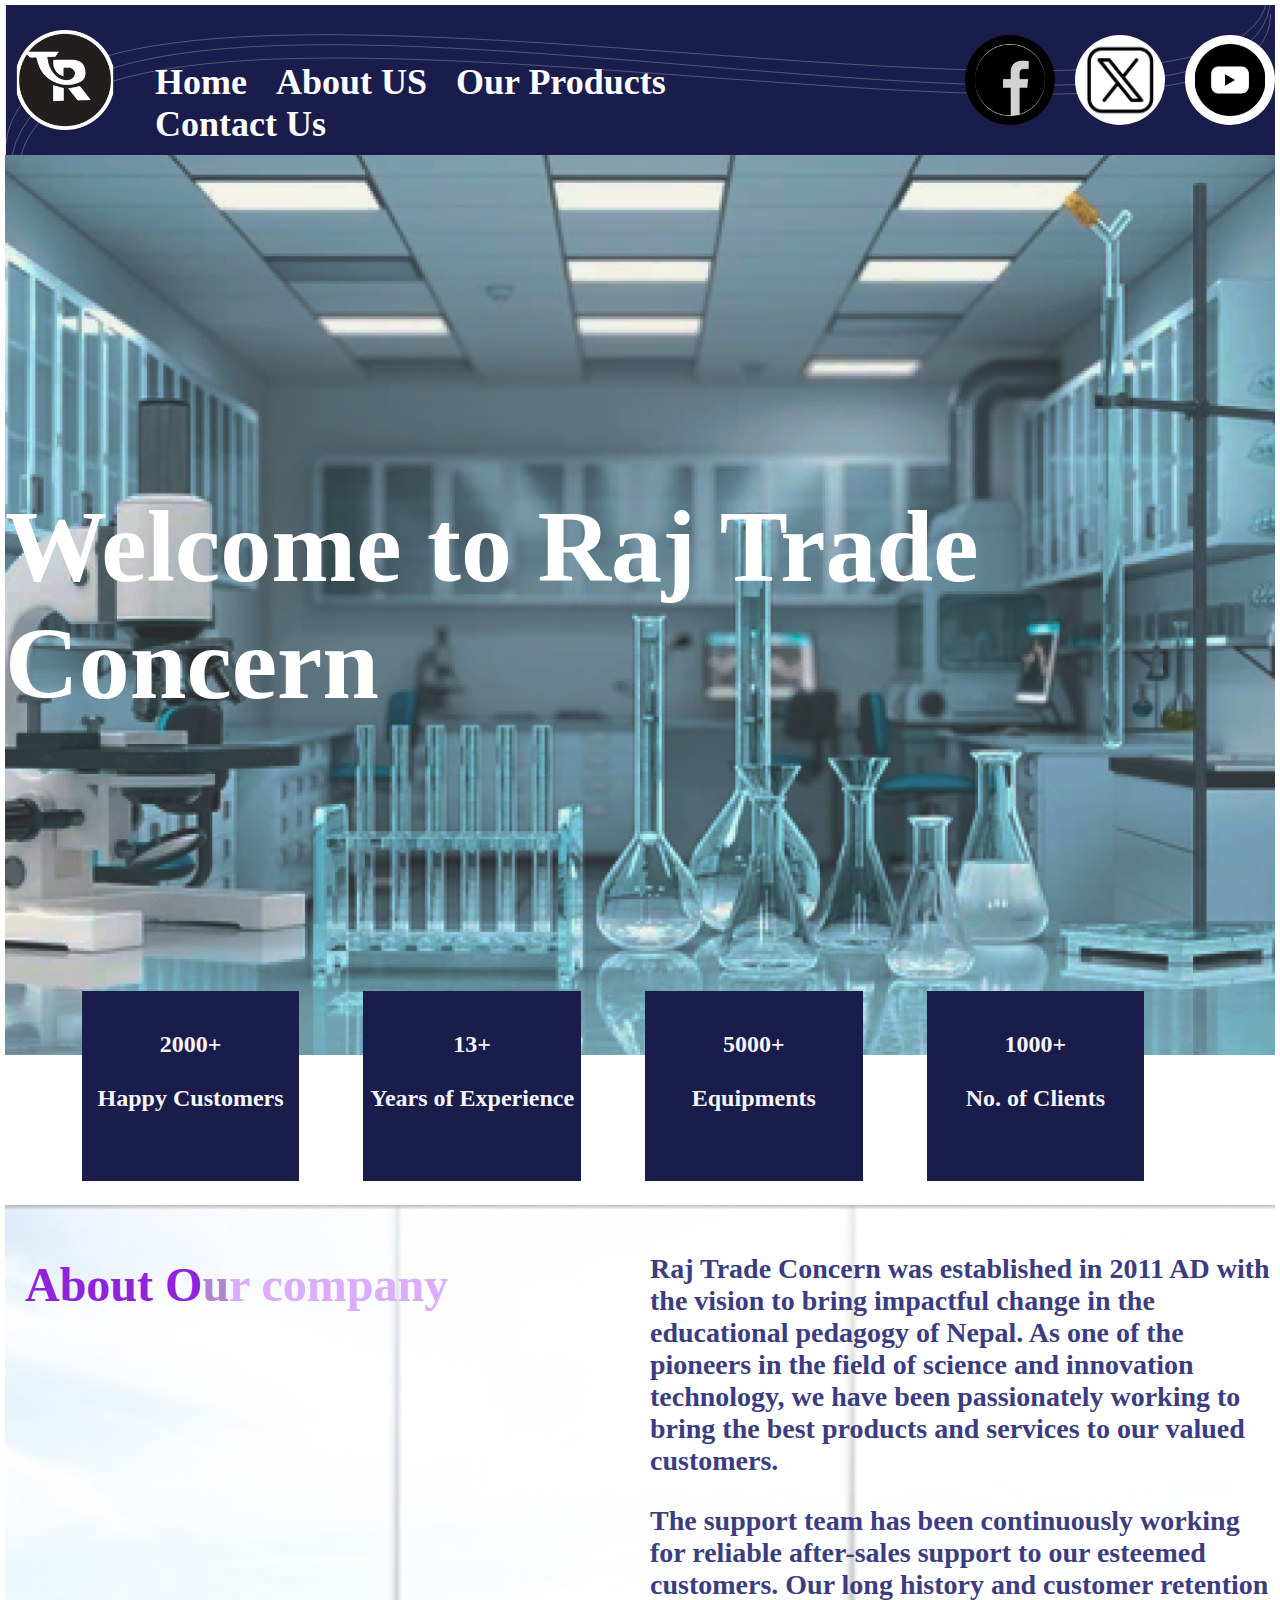
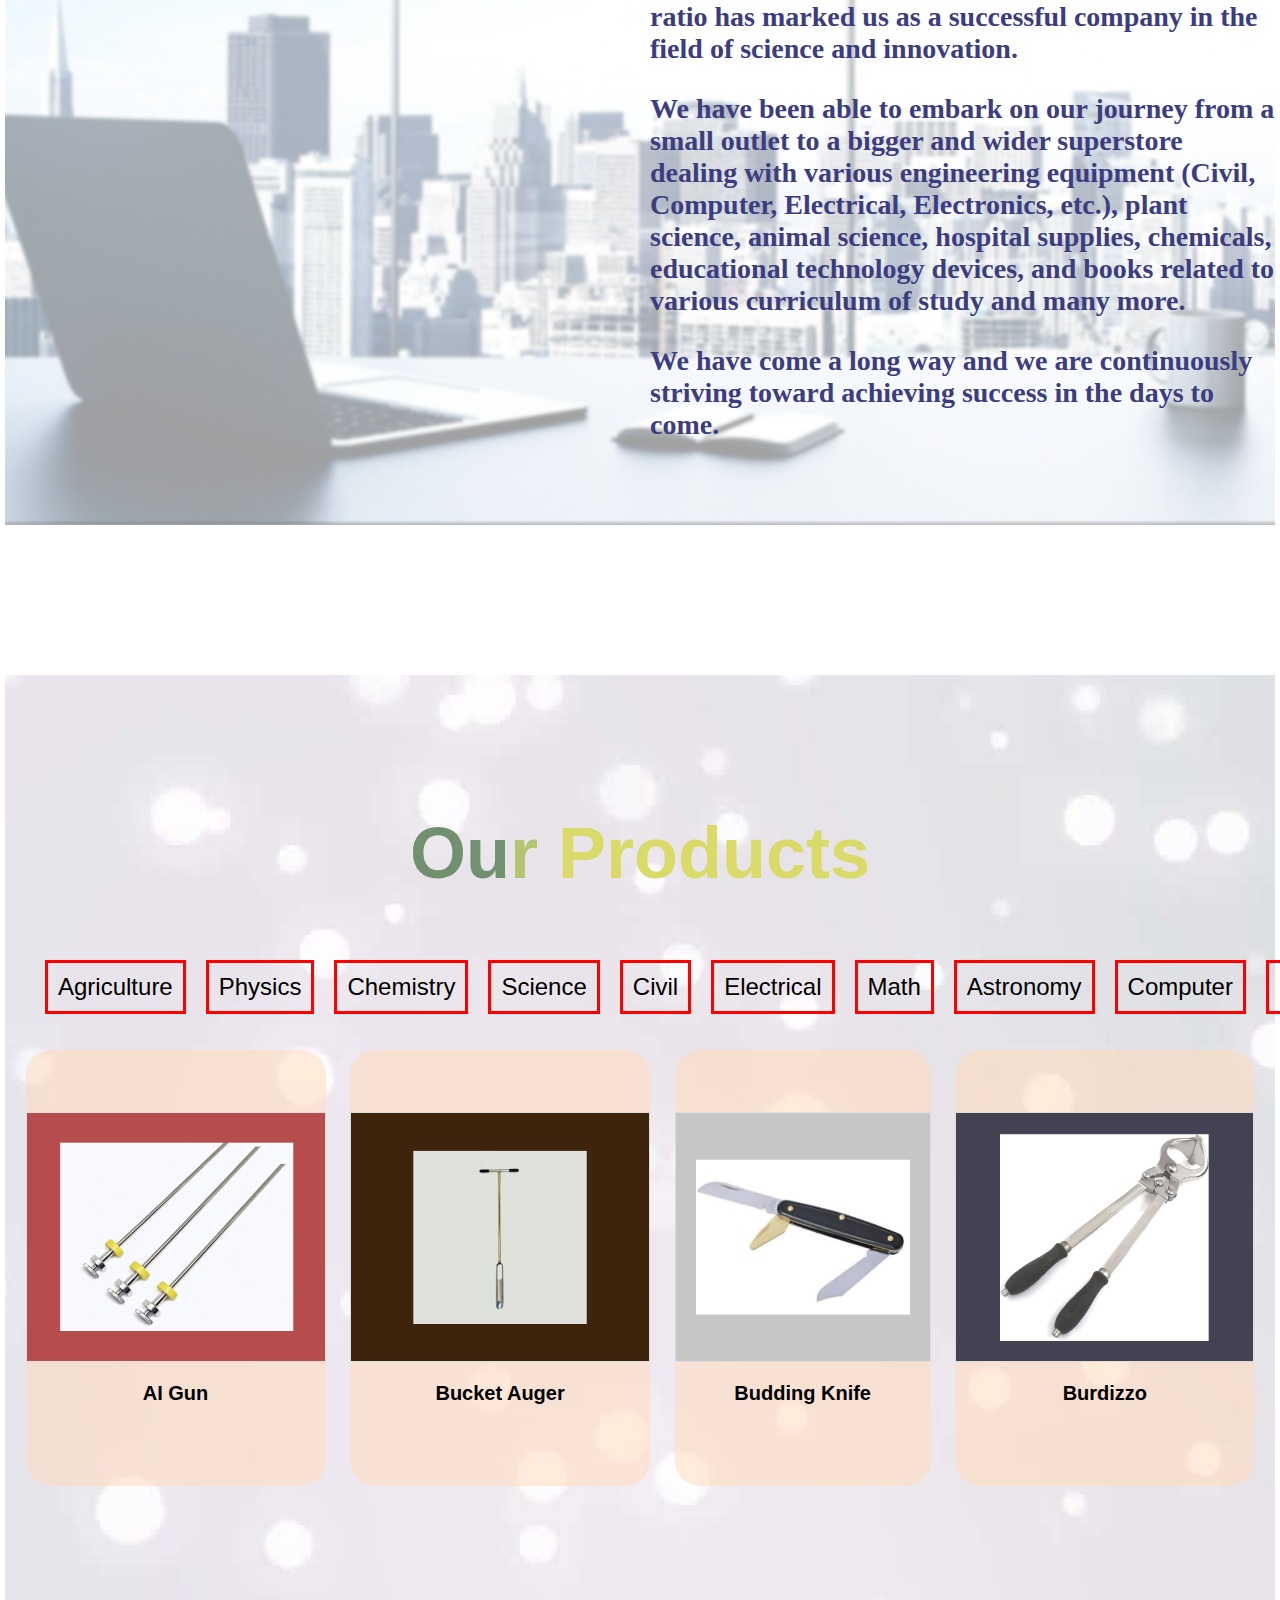
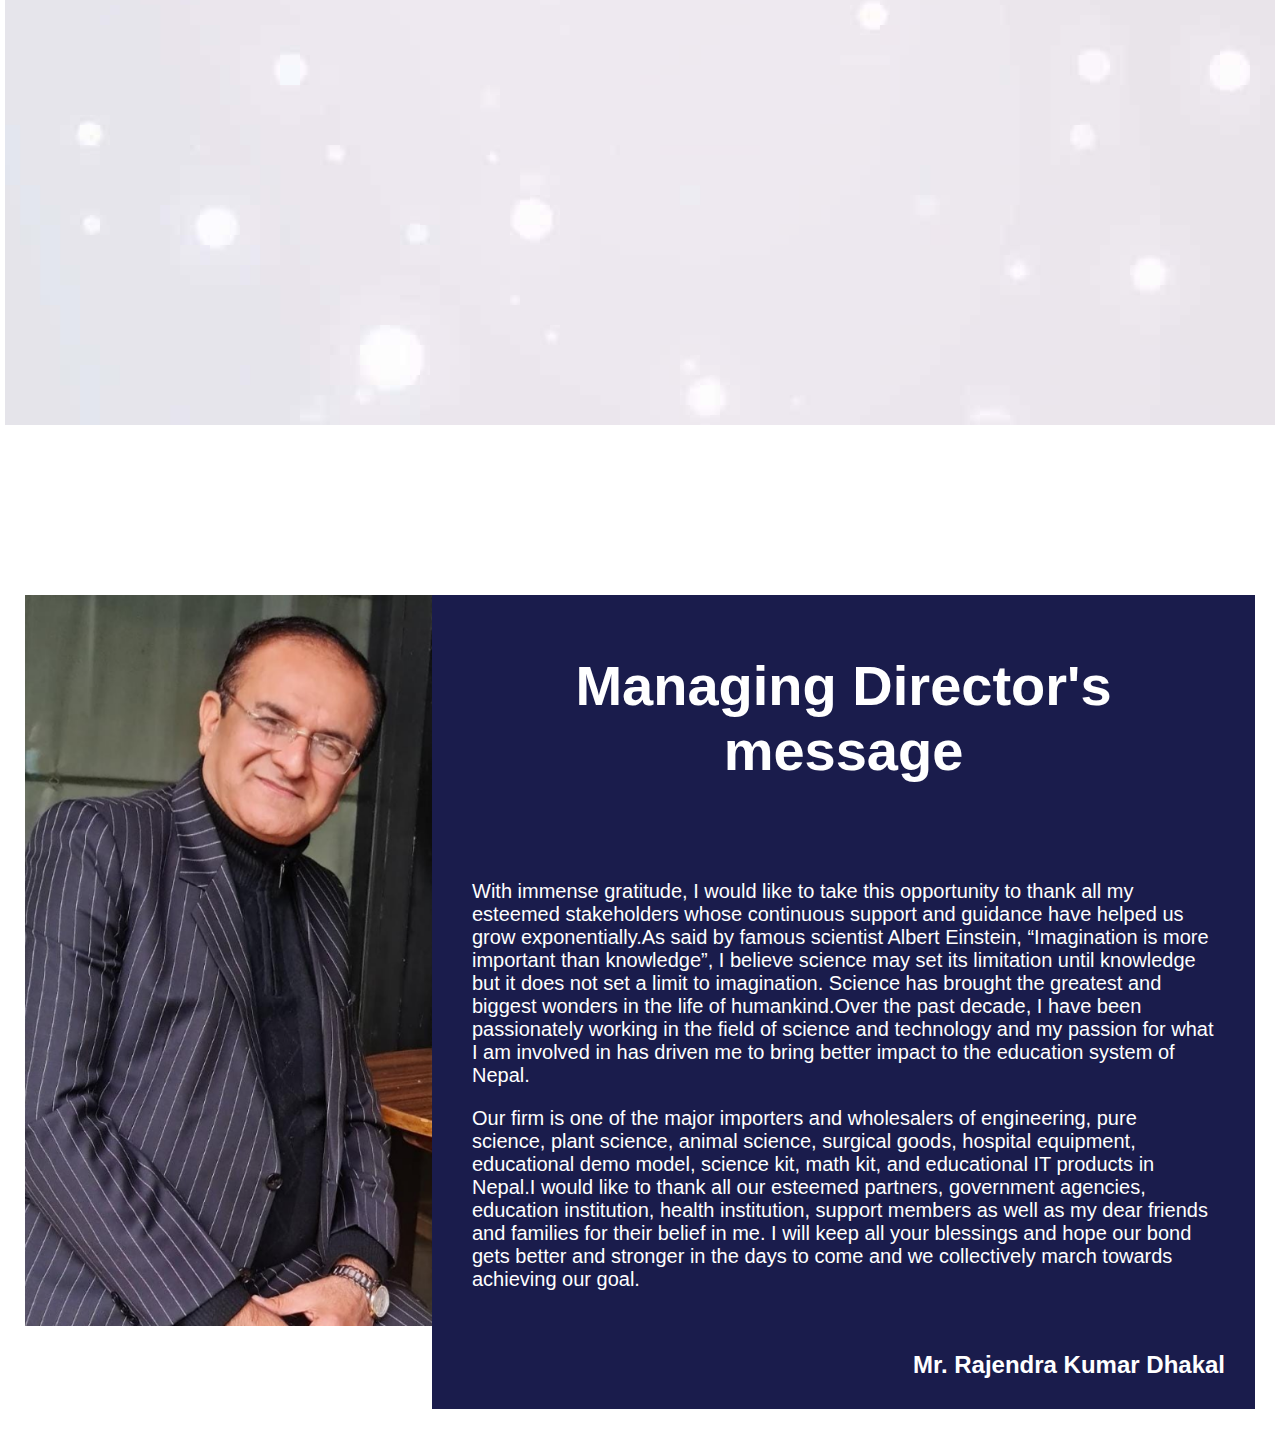
==== index1.html @ 0cb61da1 "New changes new design" ====
<!DOCTYPE html>
        <html lang="en">
        <head>
            <meta charset="UTF-8">
            <meta name="viewport" content="width=device-width, initial-scale=1.0">
            <title>Homepage</title>
            <link rel="stylesheet" href="/style.css">
        </head>
        <body>
            <div class="header-container">
                <div class="header">
                    <img src="./public/group-1.svg" alt="custom">
                    <div class="nav-bar">
                        <div class="com-logo">
                            <img src="./public/about-icon@2x.png" alt="">
                        </div>
                        <div class="nav-option">
                            <ul>
                                <li><a href="">Home</a></li>
                                <li><a href="">About US</a></li>
                                <li><a href="">Our Products</a></li>
                                <li><a href="">Contact Us</a></li>
                            </ul>
                        </div>
                        <div class="social-media-icon">

                            <a href="https://www.facebook.com">
                            <div class="ellipse-bg1">
                                <img src="./public/ellipse-1@2x.png" alt="">
                            </div></a>
                            <a href="https://www.x.com">
                            <div class="ellipse-bg2">
                                <img src="./public/socialmedia-1@2x.png" alt="">
                            </div></a>
                            <a href="https://www.youtube.com">
                            <div class="ellipse-bg2">
                                <img src="./public/youtube-1@2x.png" alt="">
                            </div></a>
                        </div>
                    </div>
                </div>
            </div>
            <div class="body-container">
                <div class="top-content">

                    <div class="image-container">
                        <div class="welcome-text">
                            <h1>Welcome to Raj Trade Concern</h1>
                        </div><br>
                    </div>
                    <div class="rect-info">
                        
                    <div class="rectangle-content">
                        <h2>2000+ <br><br>Happy Customers</h2>
                </div>
                <div class="rectangle-content">
                    <h2>13+ <br><br>Years of Experience</h2>
                </div>                    
                <div class="rectangle-content">
                    <h2>5000+ <br><br>Equipments</h2>
                </div>
                <div class="rectangle-content">
                    <h2>1000+ <br><br>No. of Clients</h2>
                </div>
            </div>
        </div>

                <div class="about-container">
                    <div class="about-us">
                        <div class="about-title">
                            <h1><span class="about1">About O</span><span class="about2">u</span><span class="about3">r company</span></h1>
                        </div>
                            
                        <div class="about-paragraph">
                            <p>Raj Trade Concern was established in 2011 AD with the vision to bring impactful change in the educational pedagogy of Nepal. As one of the pioneers in the field of science and innovation technology, we have been passionately working to bring the best products and services to our valued customers.</p>
                            <p>The support team has been continuously working for reliable after-sales support to our esteemed customers. Our long history and customer retention ratio has marked us as a successful company in the field of science and innovation. </p>
                            <p>We have been able to embark on our journey from a small outlet to a bigger and wider superstore dealing with various engineering equipment (Civil, Computer, Electrical, Electronics, etc.), plant science, animal science, hospital supplies, chemicals, educational technology devices, and books related to various curriculum of study and many more. </p>
                            <p>We have come a long way and we are continuously striving toward achieving success in the days to come.</p>
                        </div>
                    </div>
                </div>

                <div class="products-container">
                    <div class="our-product">
                        <div class="product-title">
                            <h1><span class="product1">Ou</span><span class="product2">r</span> <span class="product3">Products</span></h1>
                        </div>
                            <div class="product-category">
                                <ul>
                                    <li><a href="">Agriculture</a></li>
                                    <li><a href="">Physics</a></li>
                                    <li><a href="">Chemistry</a></li>
                                    <li><a href="">Science</a></li>
                                    <li><a href="">Civil</a></li>
                                    <li><a href="">Electrical</a></li>
                                    <li><a href="">Math</a></li>
                                    <li><a href="">Astronomy</a></li>
                                    <li><a href="">Computer</a></li>
                                    <li><a href="">Biology</a></li>
                                    <li><a href="">Chemical</a></li>
                                </ul>
                        </div>
                        <div class="product-catalog">
                            <div class="product-container">

                                <div class="product-card1">
                                    <img src="/public/ai-gun-1@2x.png" alt="AI GUN">
                                </div>
                                <p>AI Gun</p>
                            </div>
                            <div class="product-container">
                            <div class="product-card2">
                                <img src="/public/bucket-auger@2x.png" alt="Bucket Auger">
                            </div>
                            <p>Bucket Auger</p>
                            </div>
                            <div class="product-container">
                            <div class="product-card3">
                                <img src="/public/budding-knife@2x.png" alt="Budding Knife">
                            </div>
                            <p>Budding Knife</p>
                            </div>
                            <div class="product-container">
                            <div class="product-card4">
                                <img src="/public/burdizzo@2x.png" alt="Burdizzo">
                            </div>
                            <p>Burdizzo</p>
                            </div>
                        </div>
                    </div>
                </div>

                <div class="message-container">
                    <div class="md-img">
                        <img src="/public/director-name@2x.png" alt="Managing Director">
                    </div>
                    <div class="md-message">
                        <div class="message-title">
                            <h1>Managing Director's message</h1>
                        </div>
                        <div class="message-body">
                            <p>With immense gratitude, I would like to take this opportunity to thank all my esteemed stakeholders whose continuous support and guidance have helped us grow exponentially.As said by famous scientist Albert Einstein, “Imagination is more important than knowledge”, I believe science may set its limitation until knowledge but it does not set a limit to imagination.  Science has brought the greatest and biggest wonders in the life of humankind.Over the past decade, I have been passionately working in the field of science and technology and my passion for what I am involved in has driven me to bring better impact to the education system of Nepal.</p>
                            <p>Our firm is one of the major importers and wholesalers of engineering, pure science, plant science, animal science, surgical goods, hospital equipment, educational demo model, science kit, math kit, and educational IT products in Nepal.I would like to thank all our esteemed partners, government agencies, education institution, health institution, support members as well as my dear friends and families for their belief in me. I will keep all your blessings and hope our bond gets better and stronger in the days to come and we collectively march towards achieving our goal.</p>
                        </div>
                        <div class="message-footer">
                            Mr. Rajendra Kumar Dhakal
                        </div>

                    </div>
                </div>

            </div>
        </body>
        </html>
---- style.css ----
body{
    padding: 5px;
    margin: 0;
}
.header-container{
    position:relative;
    width: 100%;
    height: 150px;
}

.header img{
    position: absolute;
    width: 100%;
    height: 150px;
    object-fit: cover;
    z-index: 0;
}
.nav-bar{
    display: flex;
    width: 100%;
    height:150px;
    padding: 0 10px;
    position: absolute;
    z-index: 1;
}

.com-logo img{
    width: 100px;
    border-radius: 15px;
    object-fit: contain;
}
.nav-option{
    margin-left: 100px;
    align-items: center;
    font-size: 36px;
    font-weight: 600;
    padding-top: 20px;
    width: fit-content;
}


.nav-option ul li{
    list-style-type: none;
    display: inline-flex;
    margin-inline-end: 20px;
}
.nav-option ul li a{
    color: white;
    text-decoration: none;
}
.social-media-icon{
    display: flex;
    align-items: center;
    margin-left: 15%;
}
.ellipse-bg1,.ellipse-bg2{
    display: flex;
    justify-content: center;
    align-items: center;

    width: 90px;
    height: 90px;
    margin: 10px;
    border-radius: 60px;
    object-fit: contain;
    z-index: 0;
}
.ellipse-bg2{
    background-color: white;
}
.ellipse-bg1{
    background-color: black;
}

.ellipse-bg1 img,.ellipse-bg2 img{
    width: 70px;
    object-fit: contain;
}

.body-container{
margin:0;
}
.image-container{
    background-image: url("/public/chemistry-1@2x.png");
    background-size: cover;
    background-position: center;
    height: 100vh;
    display: flex;
    justify-content: center;
    align-items: center;
}
.welcome-text h1{
    color:white;
    font-size: 102px;
}
.rect-info{
    justify-content: center;
    width: 100%;
    display: flex;
    position:absolute;
    margin-top:-5%;
}
.rectangle-content{
    width: 17%;
    height: 150px;
    padding: 20px 0;
    margin-inline-end: 5%;
    text-align: center;
    background-color: #1a1c4c;
}
.rectangle-content h2{
    color:whitesmoke;
}

.about-container{
    position: initial;
    display: flex;
    margin-top:150px;
    gap:20px;
    overflow: hidden;
}
.about-us{
    background-image: url("/public/rectangle-69@2x.png");
    background-size: cover;
    background-position: center;
    height:100vh;
    justify-content: center;
    align-items: center;
    padding-left:20px;
    padding-top:20px;
    display: flex;
}
.about-title{
    align-self: flex-start;
    flex:1;
}
.about-title h1{
    font-size: 48px;
}
.about1{
    color:rgb(142, 35, 219);
}
.about2{
    color:rgb(176, 132, 207);
}
.about3{
    color:rgb(218, 172, 251);
}

.about-paragraph{
    align-self: flex-start;
    flex:1;
    justify-content: center;
    width: 100%;
}
.about-paragraph p{
    font-size: 28px;
    color:#3c3d81;
    font-weight: 600;
}

.products-container{
    margin-top: 150px;
}
.our-product{
    background-image: url(/public/whitesparklebackground1920x1080wzjzged6lh2r9a5t-1@2x.png);
    height: 150vh;
    background-size: cover;
    background-position: center;
}
.product-title{
    padding-top: 7%;
    text-align: center;
    font-size: 36px;
    font-family:'Lucida Sans', 'Lucida Sans Regular', 'Lucida Grande', 'Lucida Sans Unicode', Geneva, Verdana, sans-serif;
}
.product1{
    color:rgb(112, 144, 112);
}
.product2{
    color:rgb(180, 197, 113);
}
.product3{
    color: rgb(218, 218, 105);
}

.product-category{
    margin-top:50px;
    max-width:100%;
    text-align: center;
    font-family: 'Gill Sans', 'Gill Sans MT', Calibri, 'Trebuchet MS', sans-serif;
}
.product-category ul{
    list-style-type: none;
    display: inline-flex;
}
.product-category ul li{
    margin-inline-end: 20px;
    font-size: 24px;
    padding: 10px;
    border: 3px solid red;
}
.product-category ul li a{
    text-decoration: none;
    color:black;
}
.product-category ul li:hover{
    transition:0.5s;
    transform:scale(1.05);
    background-color: rgb(178, 221, 200);
}

.product-catalog{
    display: flex;
    flex-direction: row;
    gap:2%;
    align-items: center;
    justify-content: center;
    padding:20px;
    box-sizing: border-box;
}
.product-container{
    padding:5% 0;
    width: auto;
    align-items: center;
    justify-content: center;
    background-color: rgba(255, 218, 185, 0.518);
    border-radius: 25px;
    text-align: center;
    font-size: 20px;
    font-weight: 600;
    font-family: 'Gill Sans', 'Gill Sans MT', Calibri, 'Trebuchet MS', sans-serif;
}
.product-card1,.product-card2,.product-card3,.product-card4{
    display: flex;
    width: 100%;
    height: 250px;
    max-width: 300px;
    border: 1px solid #ddd;
    background-color: rgb(199, 198, 198);
    padding: 20px;
    box-sizing:border-box;
}
.product-card1{
    background-color: rgb(182, 76, 76);
}
.product-card2{
    background-color: rgb(62, 35, 13);
}
.product-card4{
    background-color: rgb(66, 66, 82);
}

.product-container img{
    width: 100%;
    height: auto;
    object-fit: contain;
}

.message-container{
    display: flex;
    margin-top: 150px;
    padding: 20px;
    align-self: flex-start;
    box-sizing: border-box;
}
.md-img{
    flex:0 0 407px;
    height: 731px;
}
.md-img img{
    height: 100%;
    width: 100%;
    object-fit: contain;
}

.md-message{
    flex:1;
    display: flex;
    flex-direction: column;
    justify-content: space-between;
    padding: 20px;
    background-color: #1a1c4c;
    font-family: 'Segoe UI', Tahoma, Geneva, Verdana, sans-serif;
    color: white;
}
.message-title{
    text-align: center;
    font-size: 28px;
    margin-bottom: 20px;
}
.message-body{
    flex:1;
    padding:20px;
    font-size: 20px;
    box-sizing:border-box;
}

.message-footer{
    text-align: right;
    padding-right:10px;
    padding-bottom: 10px;
    font-size: 24px;
    font-weight: bold;
    margin-top: 20px;
}
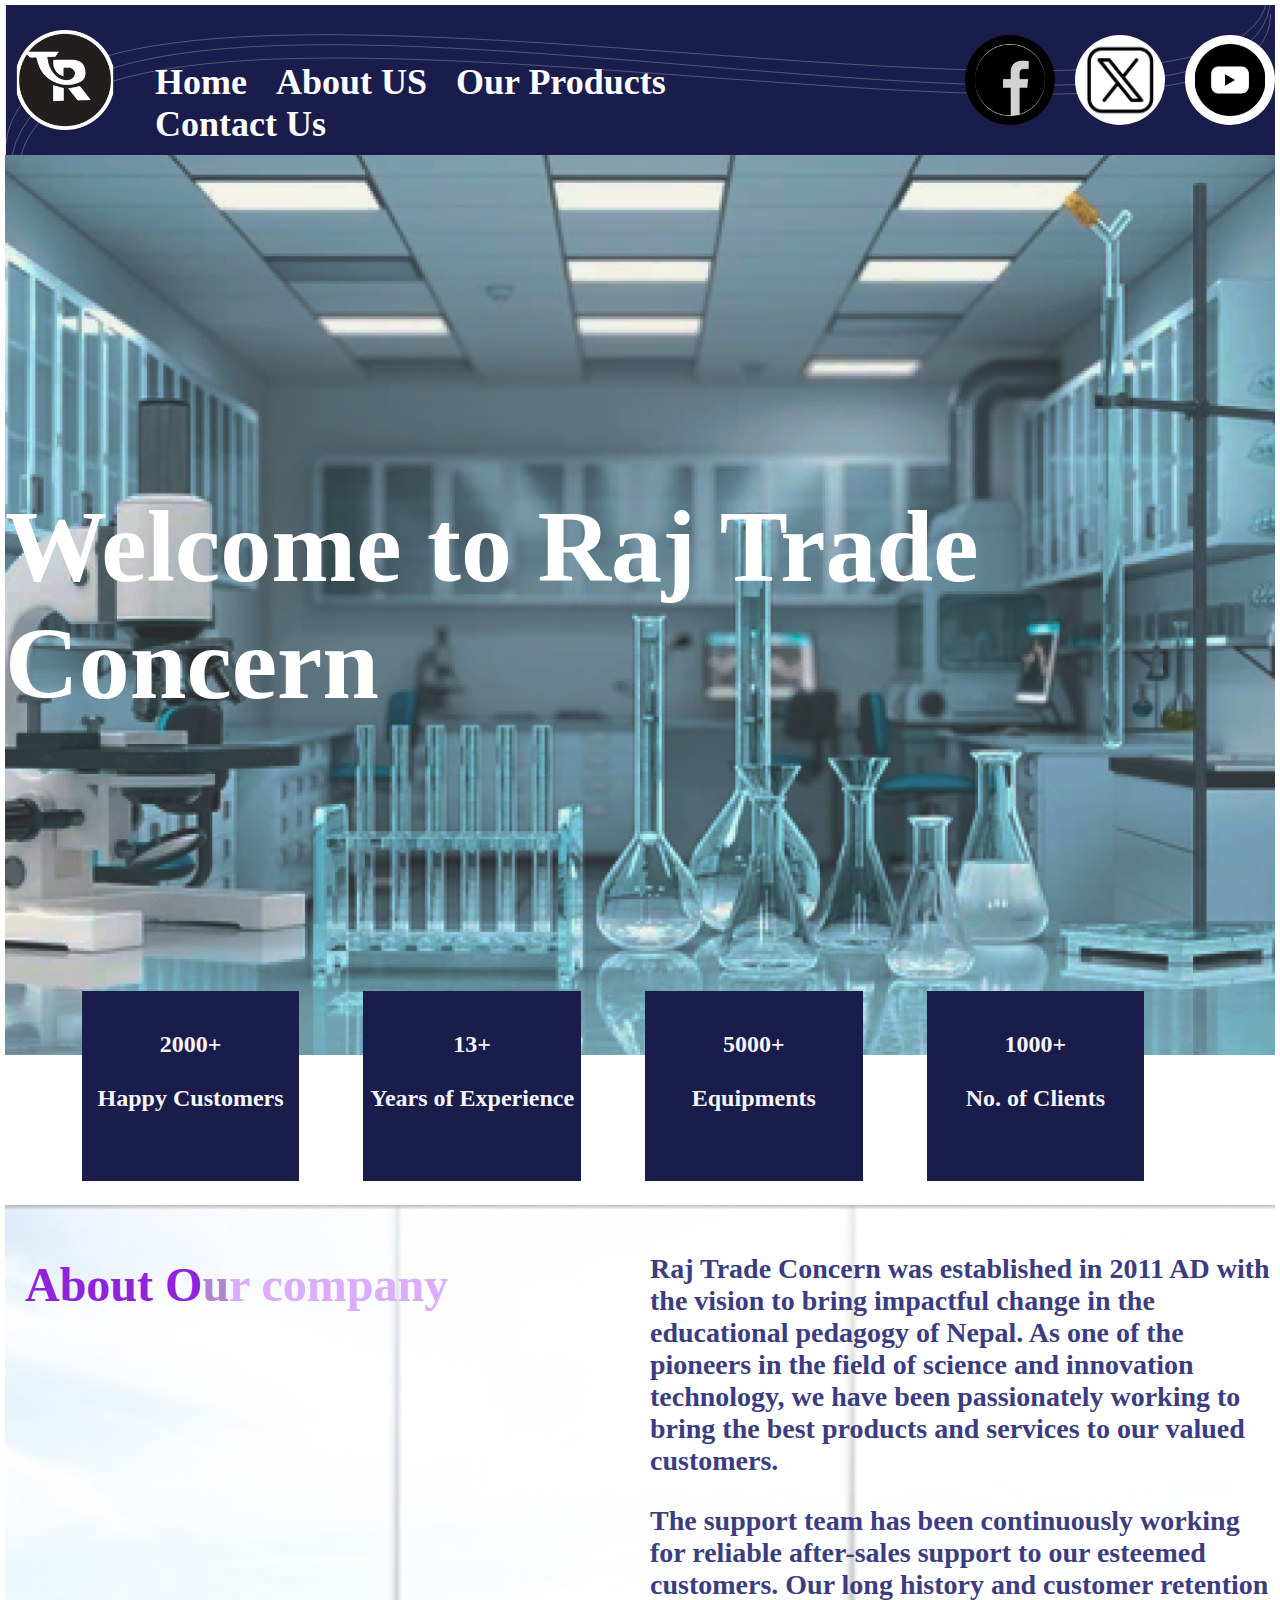
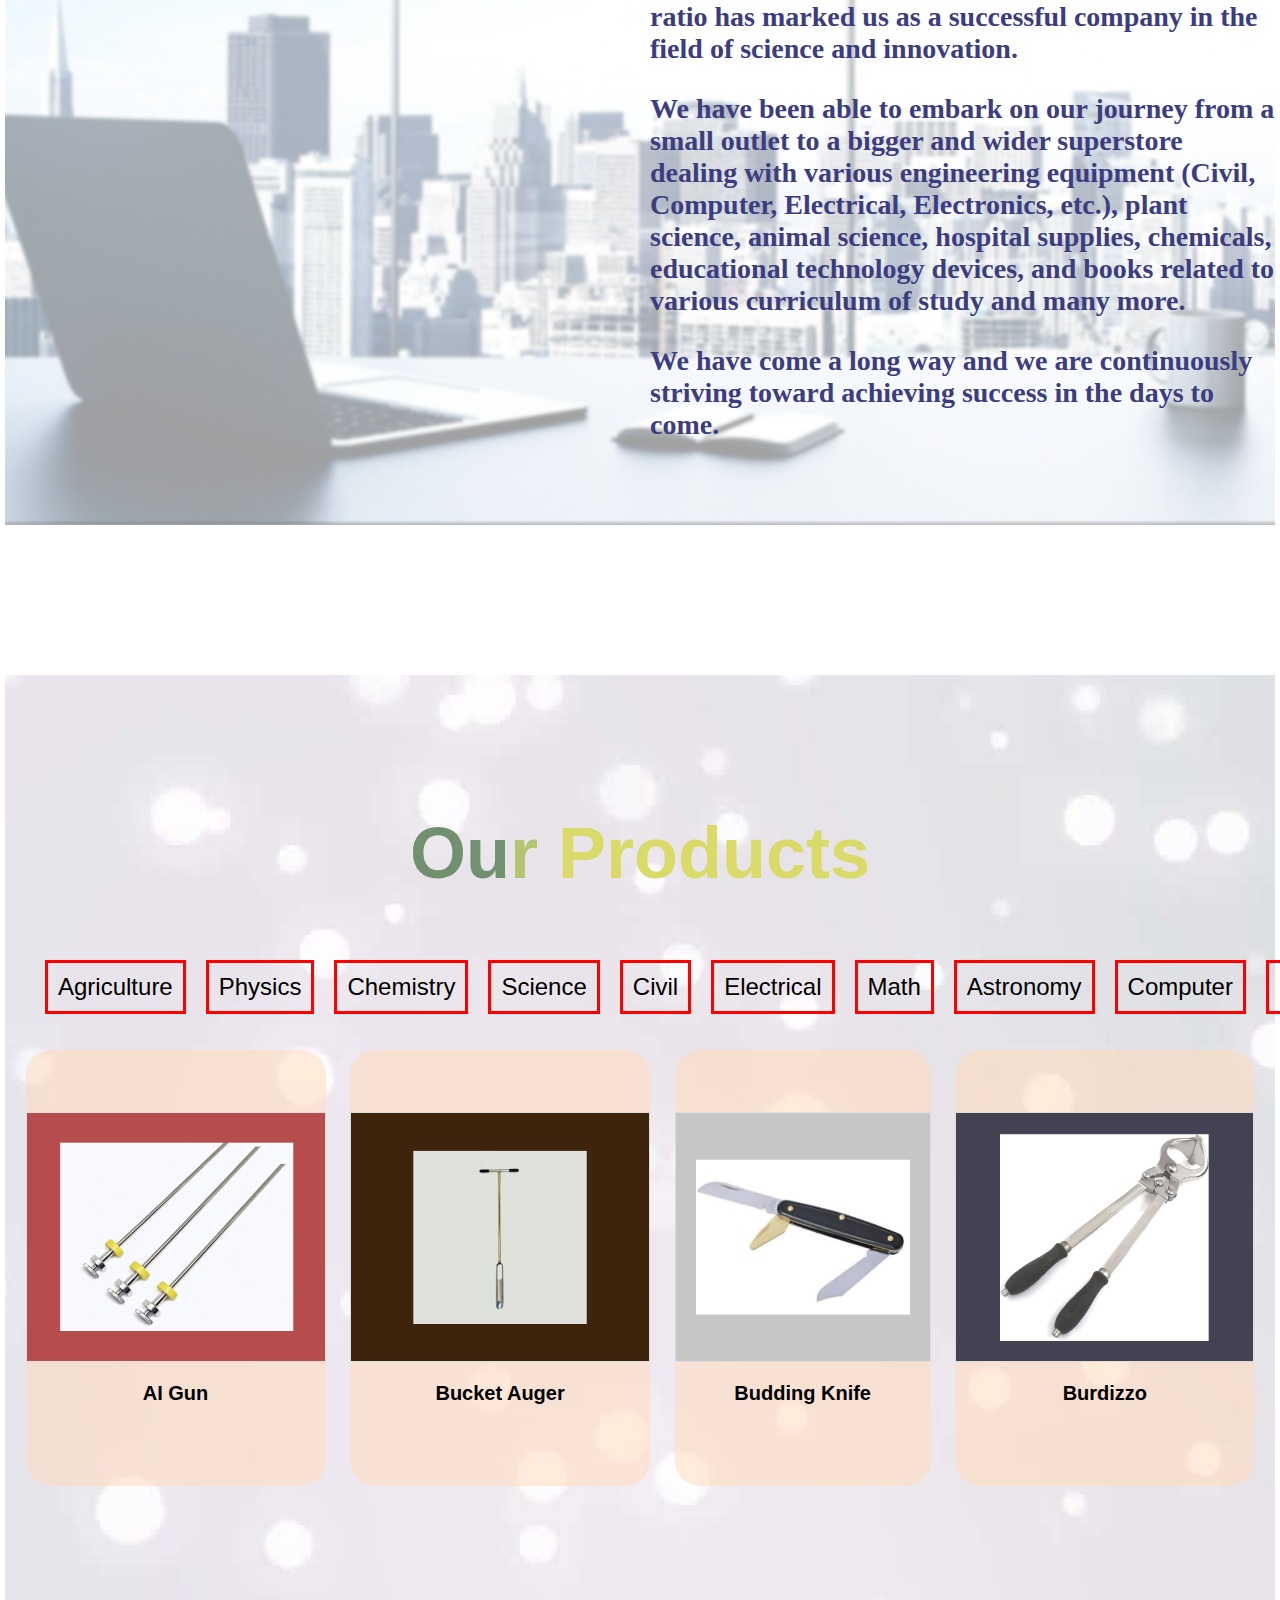
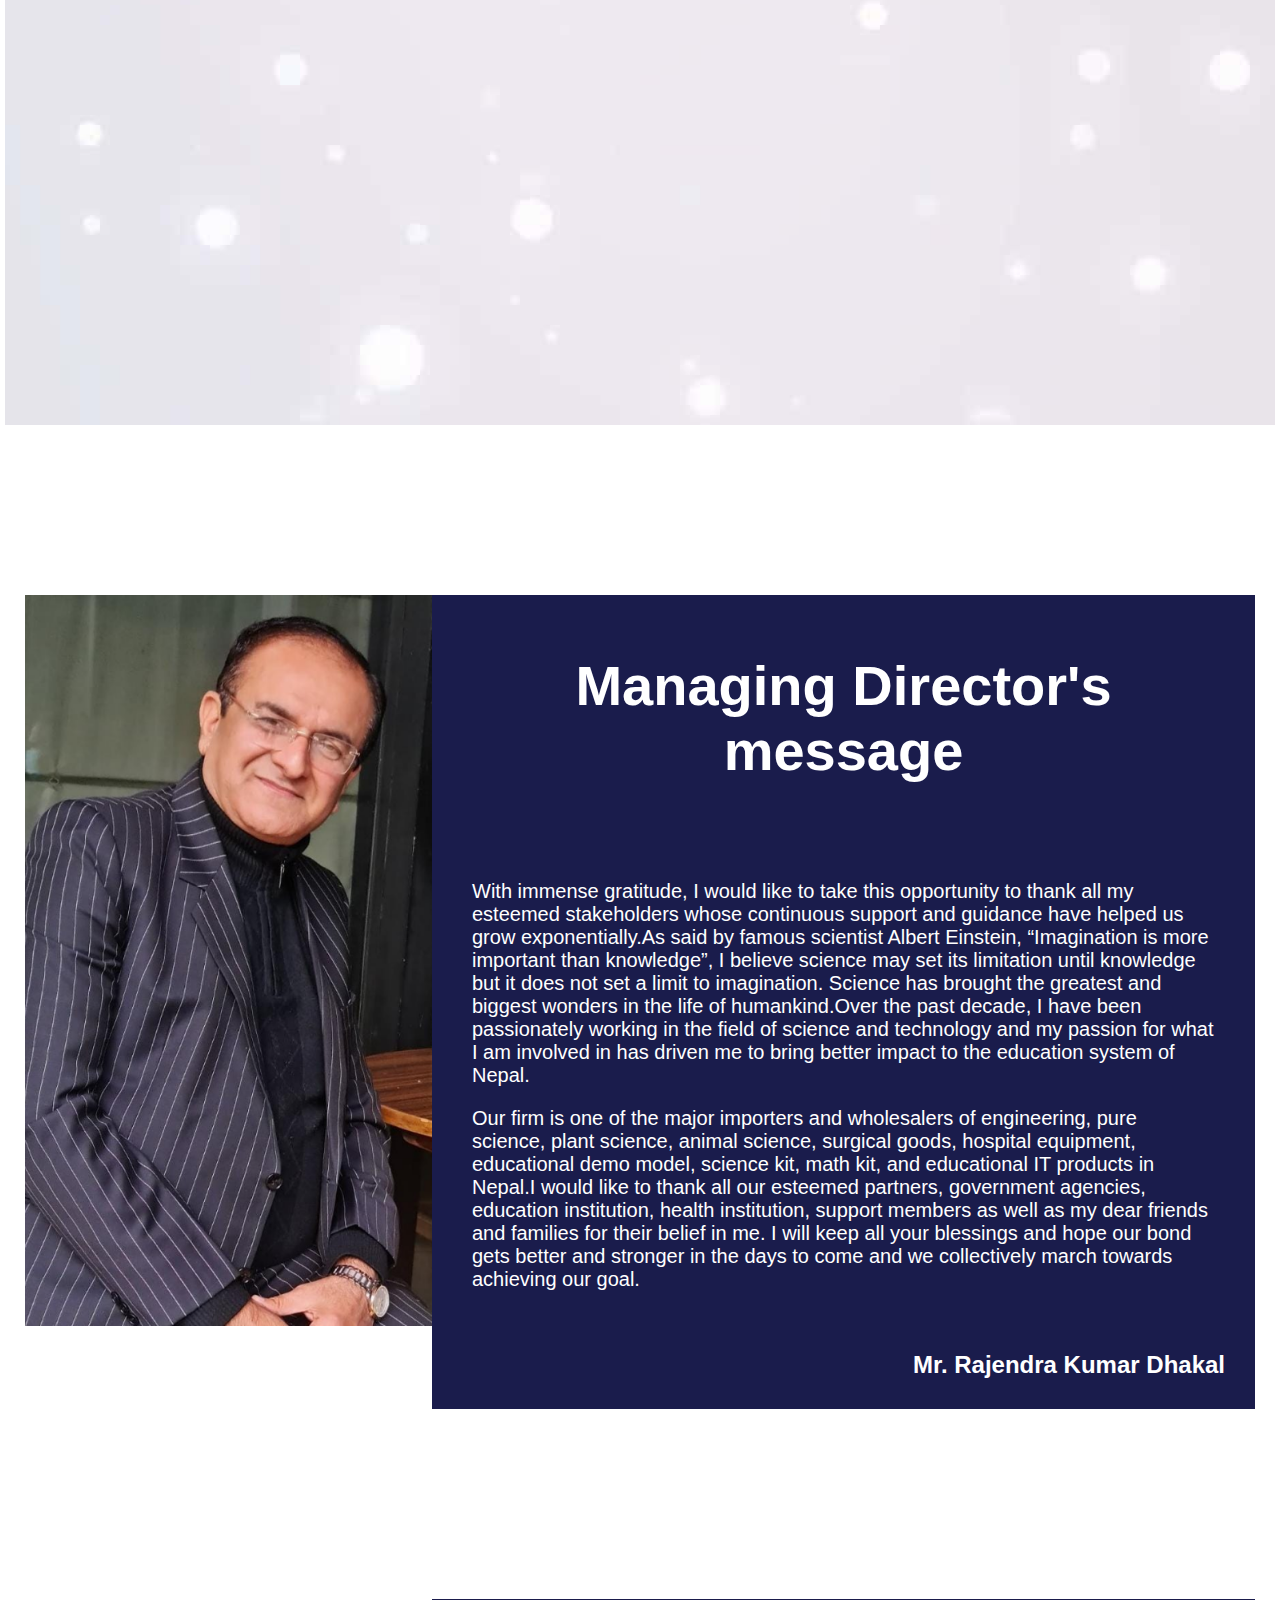
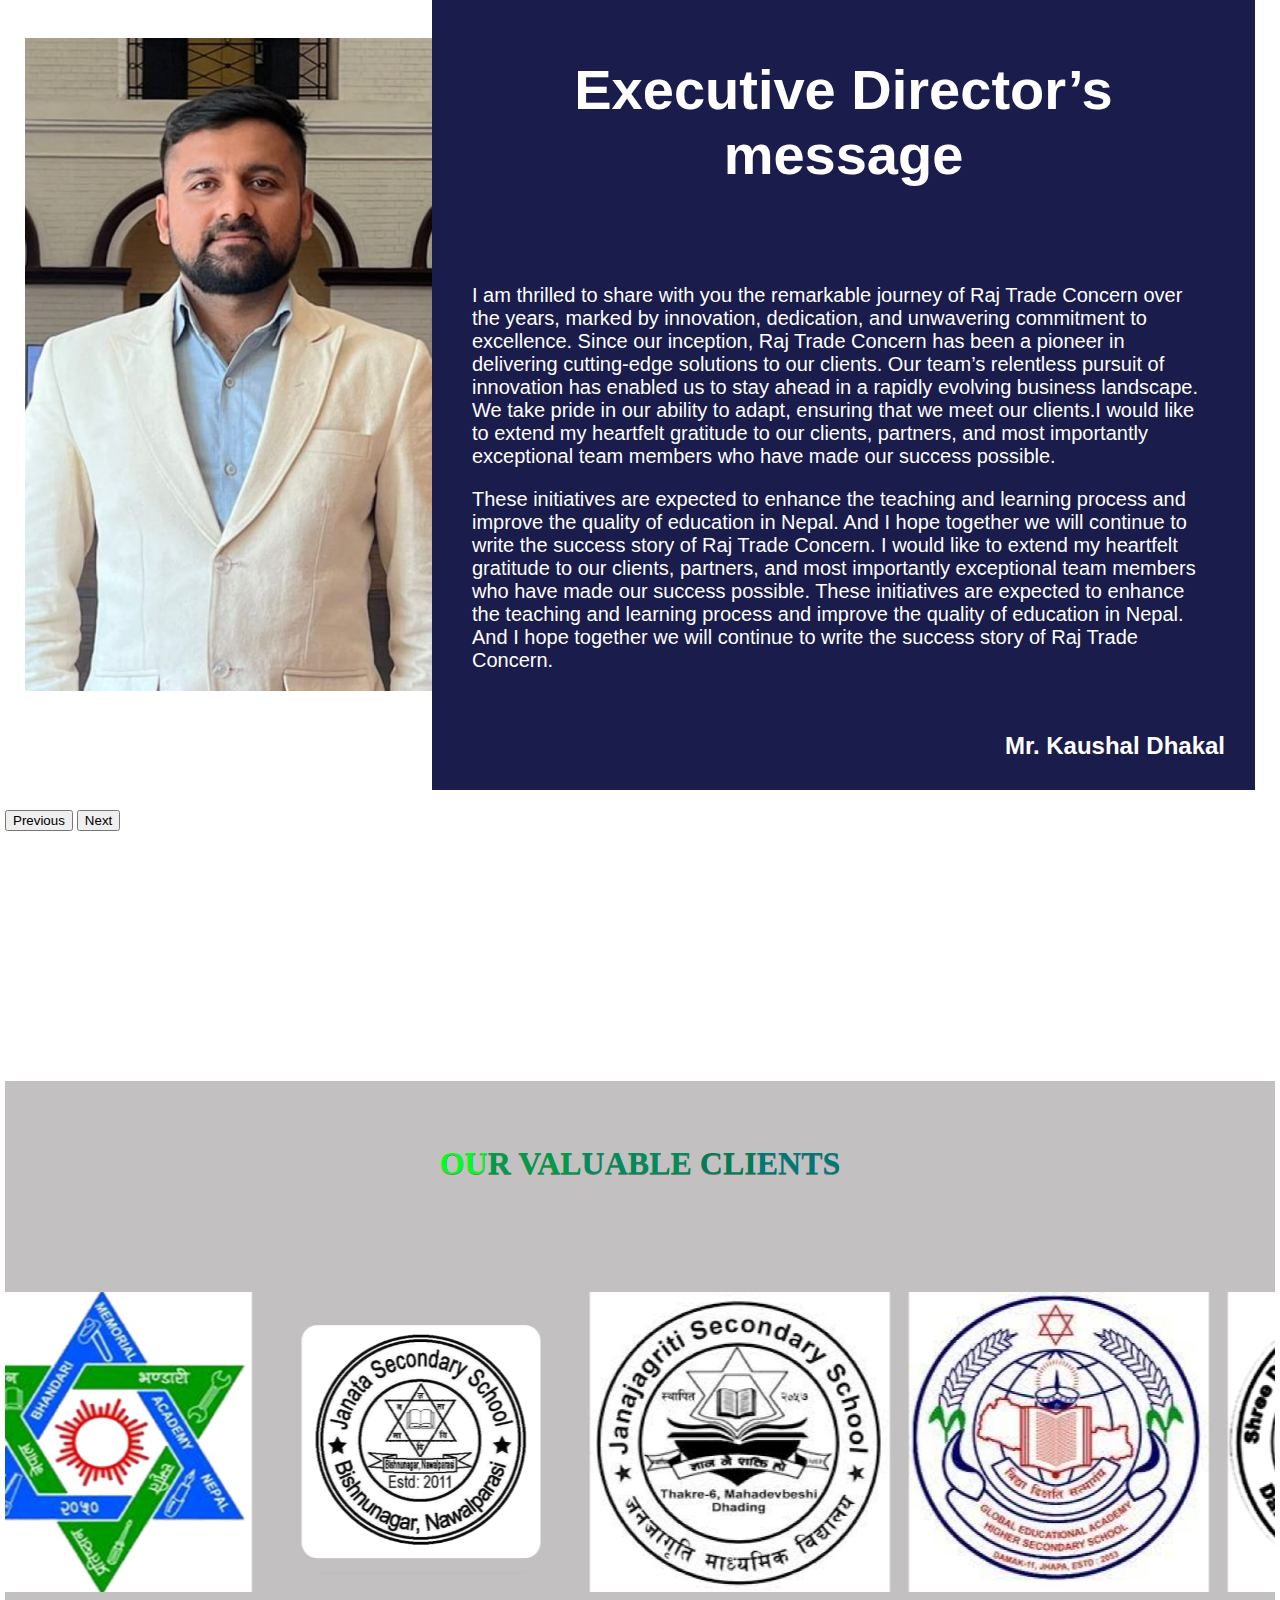
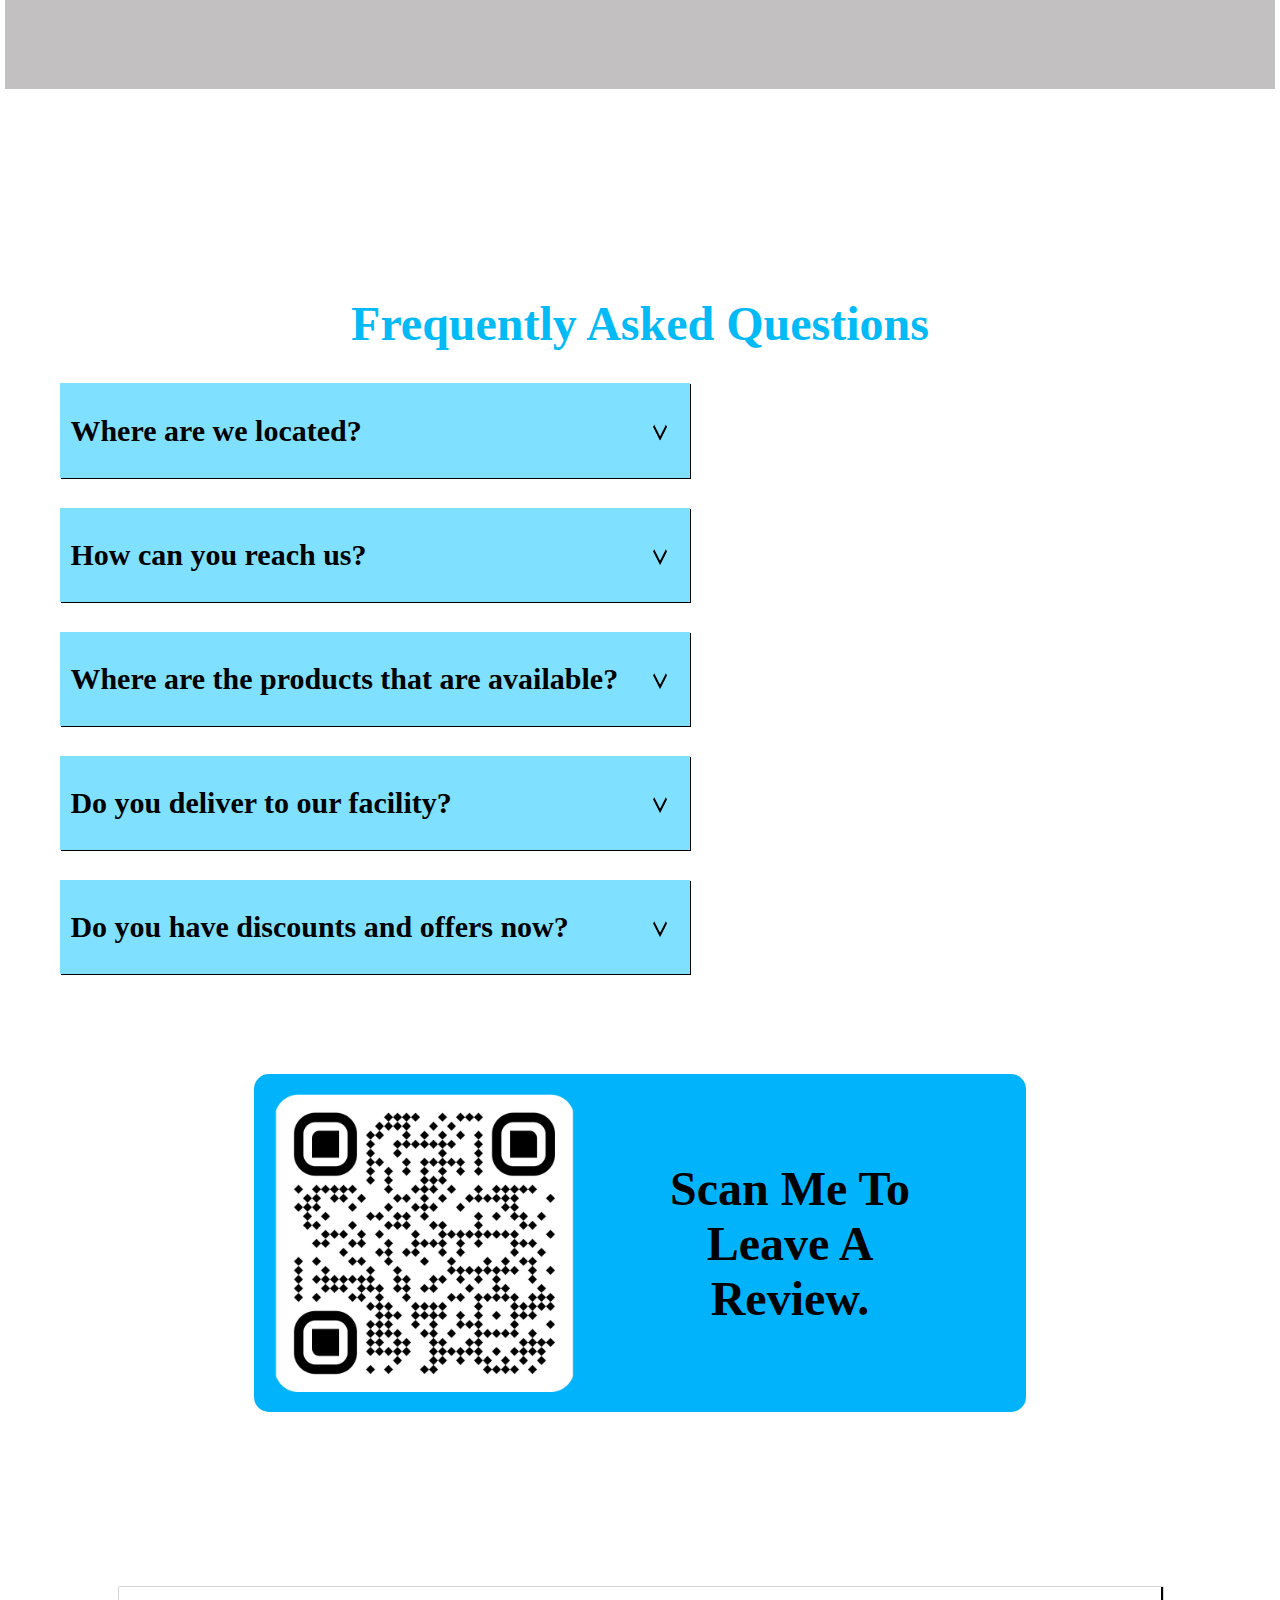
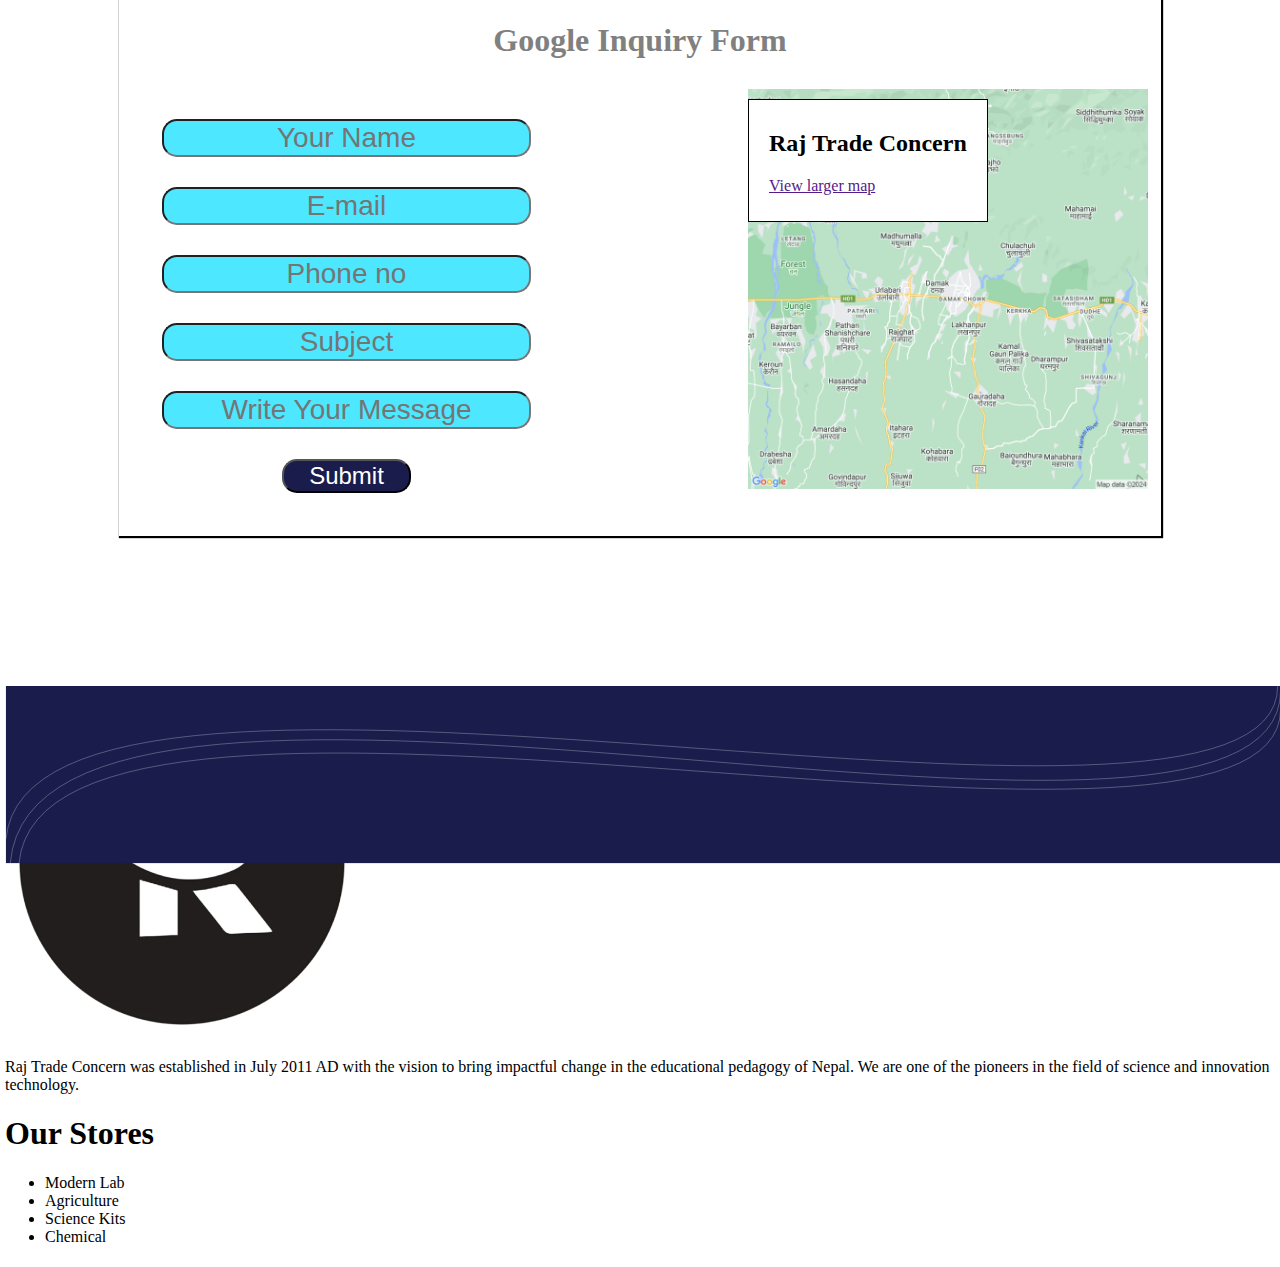
==== commit 7086b001: "." ====
--- a/index1.html
+++ b/index1.html
@@ -1,61 +1,69 @@
-        <!DOCTYPE html>
-        <html lang="en">
-        <head>
-            <meta charset="UTF-8">
-            <meta name="viewport" content="width=device-width, initial-scale=1.0">
-            <title>Homepage</title>
-            <link rel="stylesheet" href="/style.css">
-        </head>
-        <body>
-            <div class="header-container">
-                <div class="header">
-                    <img src="./public/group-1.svg" alt="custom">
-                    <div class="nav-bar">
-                        <div class="com-logo">
-                            <img src="./public/about-icon@2x.png" alt="">
-                        </div>
-                        <div class="nav-option">
-                            <ul>
-                                <li><a href="">Home</a></li>
-                                <li><a href="">About US</a></li>
-                                <li><a href="">Our Products</a></li>
-                                <li><a href="">Contact Us</a></li>
-                            </ul>
-                        </div>
-                        <div class="social-media-icon">
-
-                            <a href="https://www.facebook.com">
-                            <div class="ellipse-bg1">
-                                <img src="./public/ellipse-1@2x.png" alt="">
-                            </div></a>
-                            <a href="https://www.x.com">
-                            <div class="ellipse-bg2">
-                                <img src="./public/socialmedia-1@2x.png" alt="">
-                            </div></a>
-                            <a href="https://www.youtube.com">
-                            <div class="ellipse-bg2">
-                                <img src="./public/youtube-1@2x.png" alt="">
-                            </div></a>
-                        </div>
-                    </div>
-                </div>
-            </div>
-            <div class="body-container">
-                <div class="top-content">
-
-                    <div class="image-container">
-                        <div class="welcome-text">
-                            <h1>Welcome to Raj Trade Concern</h1>
-                        </div><br>
-                    </div>
-                    <div class="rect-info">
-                        
-                    <div class="rectangle-content">
-                        <h2>2000+ <br><br>Happy Customers</h2>
+<!DOCTYPE html>
+<html lang="en">
+
+<head>
+    <meta charset="UTF-8">
+    <meta name="viewport" content="width=device-width, initial-scale=1.0">
+    <title>Homepage</title>
+    <link rel="stylesheet" href="/style.css">
+    <link href="https://cdn.jsdelivr.net/npm/bootstrap@5.3.2/dist/css/bootstrap.min.css" rel="stylesheet" integrity="sha384-T3c6CoIi6uLrA9TneNEoa7RxnatzjcDSCmG1MXxSR1GAsXEV/Dwwykc2MPK8M2HN" crossorigin="anonymous">
+    <script src="https://cdn.jsdelivr.net/npm/bootstrap@5.3.2/dist/js/bootstrap.bundle.min.js" integrity="sha384-C6RzsynM9kWDrMNeT87bh95OGNyZPhcTNXj1NW7RuBCsyN/o0jlpcV8Qyq46cDfL" crossorigin="anonymous"></script>
+  
+</head>
+
+<body>
+    <div class="header-container">
+        <div class="header">
+            <img src="./public/group-1.svg" alt="custom">
+            <div class="nav-bar">
+                <div class="com-logo">
+                    <img src="./public/about-icon@2x.png" alt="">
+                </div>
+                <div class="nav-option">
+                    <ul>
+                        <li><a href="">Home</a></li>
+                        <li><a href="">About US</a></li>
+                        <li><a href="">Our Products</a></li>
+                        <li><a href="">Contact Us</a></li>
+                    </ul>
+                </div>
+                <div class="social-media-icon">
+
+                    <a href="https://www.facebook.com">
+                        <div class="ellipse-bg1">
+                            <img src="./public/ellipse-1@2x.png" alt="">
+                        </div>
+                    </a>
+                    <a href="https://www.x.com">
+                        <div class="ellipse-bg2">
+                            <img src="./public/socialmedia-1@2x.png" alt="">
+                        </div>
+                    </a>
+                    <a href="https://www.youtube.com">
+                        <div class="ellipse-bg2">
+                            <img src="./public/youtube-1@2x.png" alt="">
+                        </div>
+                    </a>
+                </div>
+            </div>
+        </div>
+    </div>
+    <div class="body-container">
+        <div class="top-content">
+
+            <div class="image-container">
+                <div class="welcome-text">
+                    <h1>Welcome to Raj Trade Concern</h1>
+                </div><br>
+            </div>
+            <div class="rect-info">
+
+                <div class="rectangle-content">
+                    <h2>2000+ <br><br>Happy Customers</h2>
                 </div>
                 <div class="rectangle-content">
                     <h2>13+ <br><br>Years of Experience</h2>
-                </div>                    
+                </div>
                 <div class="rectangle-content">
                     <h2>5000+ <br><br>Equipments</h2>
                 </div>
@@ -65,90 +73,243 @@
             </div>
         </div>
 
-                <div class="about-container">
-                    <div class="about-us">
-                        <div class="about-title">
-                            <h1><span class="about1">About O</span><span class="about2">u</span><span class="about3">r company</span></h1>
-                        </div>
-                            
-                        <div class="about-paragraph">
-                            <p>Raj Trade Concern was established in 2011 AD with the vision to bring impactful change in the educational pedagogy of Nepal. As one of the pioneers in the field of science and innovation technology, we have been passionately working to bring the best products and services to our valued customers.</p>
-                            <p>The support team has been continuously working for reliable after-sales support to our esteemed customers. Our long history and customer retention ratio has marked us as a successful company in the field of science and innovation. </p>
-                            <p>We have been able to embark on our journey from a small outlet to a bigger and wider superstore dealing with various engineering equipment (Civil, Computer, Electrical, Electronics, etc.), plant science, animal science, hospital supplies, chemicals, educational technology devices, and books related to various curriculum of study and many more. </p>
-                            <p>We have come a long way and we are continuously striving toward achieving success in the days to come.</p>
-                        </div>
-                    </div>
-                </div>
-
-                <div class="products-container">
-                    <div class="our-product">
-                        <div class="product-title">
-                            <h1><span class="product1">Ou</span><span class="product2">r</span> <span class="product3">Products</span></h1>
-                        </div>
-                            <div class="product-category">
-                                <ul>
-                                    <li><a href="">Agriculture</a></li>
-                                    <li><a href="">Physics</a></li>
-                                    <li><a href="">Chemistry</a></li>
-                                    <li><a href="">Science</a></li>
-                                    <li><a href="">Civil</a></li>
-                                    <li><a href="">Electrical</a></li>
-                                    <li><a href="">Math</a></li>
-                                    <li><a href="">Astronomy</a></li>
-                                    <li><a href="">Computer</a></li>
-                                    <li><a href="">Biology</a></li>
-                                    <li><a href="">Chemical</a></li>
-                                </ul>
-                        </div>
-                        <div class="product-catalog">
-                            <div class="product-container">
-
-                                <div class="product-card1">
-                                    <img src="/public/ai-gun-1@2x.png" alt="AI GUN">
-                                </div>
-                                <p>AI Gun</p>
-                            </div>
-                            <div class="product-container">
-                            <div class="product-card2">
-                                <img src="/public/bucket-auger@2x.png" alt="Bucket Auger">
-                            </div>
-                            <p>Bucket Auger</p>
-                            </div>
-                            <div class="product-container">
-                            <div class="product-card3">
-                                <img src="/public/budding-knife@2x.png" alt="Budding Knife">
-                            </div>
-                            <p>Budding Knife</p>
-                            </div>
-                            <div class="product-container">
-                            <div class="product-card4">
-                                <img src="/public/burdizzo@2x.png" alt="Burdizzo">
-                            </div>
-                            <p>Burdizzo</p>
-                            </div>
-                        </div>
-                    </div>
-                </div>
-
-                <div class="message-container">
-                    <div class="md-img">
-                        <img src="/public/director-name@2x.png" alt="Managing Director">
-                    </div>
-                    <div class="md-message">
-                        <div class="message-title">
-                            <h1>Managing Director's message</h1>
-                        </div>
-                        <div class="message-body">
-                            <p>With immense gratitude, I would like to take this opportunity to thank all my esteemed stakeholders whose continuous support and guidance have helped us grow exponentially.As said by famous scientist Albert Einstein, “Imagination is more important than knowledge”, I believe science may set its limitation until knowledge but it does not set a limit to imagination.  Science has brought the greatest and biggest wonders in the life of humankind.Over the past decade, I have been passionately working in the field of science and technology and my passion for what I am involved in has driven me to bring better impact to the education system of Nepal.</p>
-                            <p>Our firm is one of the major importers and wholesalers of engineering, pure science, plant science, animal science, surgical goods, hospital equipment, educational demo model, science kit, math kit, and educational IT products in Nepal.I would like to thank all our esteemed partners, government agencies, education institution, health institution, support members as well as my dear friends and families for their belief in me. I will keep all your blessings and hope our bond gets better and stronger in the days to come and we collectively march towards achieving our goal.</p>
-                        </div>
-                        <div class="message-footer">
-                            Mr. Rajendra Kumar Dhakal
-                        </div>
-
-                    </div>
-                </div>
-
-            </div>
-        </body>
-        </html>+        <div class="about-container">
+            <div class="about-us">
+                <div class="about-title">
+                    <h1><span class="about1">About O</span><span class="about2">u</span><span class="about3">r
+                            company</span></h1>
+                </div>
+
+                <div class="about-paragraph">
+                    <p>Raj Trade Concern was established in 2011 AD with the vision to bring impactful change in the
+                        educational pedagogy of Nepal. As one of the pioneers in the field of science and innovation
+                        technology, we have been passionately working to bring the best products and services to our
+                        valued customers.</p>
+                    <p>The support team has been continuously working for reliable after-sales support to our esteemed
+                        customers. Our long history and customer retention ratio has marked us as a successful company
+                        in the field of science and innovation. </p>
+                    <p>We have been able to embark on our journey from a small outlet to a bigger and wider superstore
+                        dealing with various engineering equipment (Civil, Computer, Electrical, Electronics, etc.),
+                        plant science, animal science, hospital supplies, chemicals, educational technology devices, and
+                        books related to various curriculum of study and many more. </p>
+                    <p>We have come a long way and we are continuously striving toward achieving success in the days to
+                        come.</p>
+                </div>
+            </div>
+        </div>
+
+        <div class="products-container">
+            <div class="our-product">
+                <div class="product-title">
+                    <h1><span class="product1">Ou</span><span class="product2">r</span> <span
+                            class="product3">Products</span></h1>
+                </div>
+                <div class="product-category">
+                    <ul>
+                        <li><a href="">Agriculture</a></li>
+                        <li><a href="">Physics</a></li>
+                        <li><a href="">Chemistry</a></li>
+                        <li><a href="">Science</a></li>
+                        <li><a href="">Civil</a></li>
+                        <li><a href="">Electrical</a></li>
+                        <li><a href="">Math</a></li>
+                        <li><a href="">Astronomy</a></li>
+                        <li><a href="">Computer</a></li>
+                        <li><a href="">Biology</a></li>
+                        <li><a href="">Chemical</a></li>
+                    </ul>
+                </div>
+                <div class="product-catalog">
+                    <div class="product-container">
+
+                        <div class="product-card1">
+                            <img src="/public/ai-gun-1@2x.png" alt="AI GUN">
+                        </div>
+                        <p>AI Gun</p>
+                    </div>
+                    <div class="product-container">
+                        <div class="product-card2">
+                            <img src="/public/bucket-auger@2x.png" alt="Bucket Auger">
+                        </div>
+                        <p>Bucket Auger</p>
+                    </div>
+                    <div class="product-container">
+                        <div class="product-card3">
+                            <img src="/public/budding-knife@2x.png" alt="Budding Knife">
+                        </div>
+                        <p>Budding Knife</p>
+                    </div>
+                    <div class="product-container">
+                        <div class="product-card4">
+                            <img src="/public/burdizzo@2x.png" alt="Burdizzo">
+                        </div>
+                        <p>Burdizzo</p>
+                    </div>
+                </div>
+            </div>
+        </div>
+
+        <div id="carouselExample" class="carousel slide">
+            <div class="carousel-inner">
+              <div class="carousel-item active">          
+                    <div class="message-container">
+
+                        <div class="md-img">
+                            <img src="/public/director-name@2x.png" alt="Managing Director">
+                        </div>
+                        <div class="md-message">
+                            <div class="message-title">
+                                <h1>Managing Director's message</h1>
+                            </div>
+                            <div class="message-body">
+                                <p>With immense gratitude, I would like to take this opportunity to thank all my
+                                    esteemed stakeholders whose continuous support and guidance have helped us grow
+                                    exponentially.As said by famous scientist Albert Einstein, “Imagination is more
+                                    important than knowledge”, I believe science may set its limitation until knowledge
+                                    but it does not set a limit to imagination. Science has brought the greatest and
+                                    biggest wonders in the life of humankind.Over the past decade, I have been
+                                    passionately working in the field of science and technology and my passion for what
+                                    I am involved in has driven me to bring better impact to the education system of
+                                    Nepal.</p>
+                                <p>Our firm is one of the major importers and wholesalers of engineering, pure science,
+                                    plant science, animal science, surgical goods, hospital equipment, educational demo
+                                    model, science kit, math kit, and educational IT products in Nepal.I would like to
+                                    thank all our esteemed partners, government agencies, education institution, health
+                                    institution, support members as well as my dear friends and families for their
+                                    belief in me. I will keep all your blessings and hope our bond gets better and
+                                    stronger in the days to come and we collectively march towards achieving our goal.
+                                </p>
+                            </div>
+                            <div class="message-footer">
+                                Mr. Rajendra Kumar Dhakal
+                            </div>
+                        </div>
+                    </div>
+                </div>
+                <div class="carousel-item">
+                    <div class="message-container">
+                        <div class="md-img">
+                            <img src="/public/kaushal-1@2x.png" alt="Managing Director">
+                        </div>
+                        <div class="md-message">
+                            <div class="message-title">
+                                <h1>Executive Director’s message</h1>
+                            </div>
+                            <div class="message-body">
+                                <p>I am thrilled to share with you the remarkable journey of Raj Trade Concern over the years, marked by innovation, dedication, and unwavering commitment to excellence. Since our inception, Raj Trade Concern has been a pioneer in delivering cutting-edge solutions to our clients. Our team’s relentless pursuit of innovation has enabled us to stay ahead in a rapidly evolving business landscape. We take pride in our ability to adapt, ensuring that we meet our clients.I would like to extend my heartfelt gratitude to our clients, partners, and most importantly exceptional team members who have made our success possible.</p>
+                                <p>These initiatives are expected to enhance the teaching and learning process and improve the quality of education in Nepal. And I hope together we will continue to write the success story of Raj Trade Concern. I would like to extend my heartfelt gratitude to our clients, partners, and most importantly exceptional team members who have made our success possible. These initiatives are expected to enhance the teaching and learning process and improve the quality of education in Nepal. And I hope together we will continue to write the success story of Raj Trade Concern.</p>
+                            </div>
+                            <div class="message-footer">
+                                Mr. Kaushal Dhakal
+                            </div>
+                        </div>
+                    </div>
+                </div>
+            </div>
+        <button class="carousel-control-prev" type="button" data-bs-target="#carouselExample" data-bs-slide="prev">
+          <span class="carousel-control-prev-icon" aria-hidden="true"></span>
+          <span class="visually-hidden">Previous</span>
+        </button>
+        <button class="carousel-control-next" type="button" data-bs-target="#carouselExample" data-bs-slide="next">
+          <span class="carousel-control-next-icon" aria-hidden="true"></span>
+          <span class="visually-hidden">Next</span>
+        </button>
+      </div>
+
+
+    <div class="our-valuable-clients">
+<h1>OU<span class="client1">R VAL</span><span class="client2">UABLE</span> <span class="client3">CLI</span><span class="client4">ENTS</span></h1>
+<marquee behavior="alternate" direction="right" scrollamount=16>
+    <div class="marquee-img">
+
+    <img src="/public/rectangle-42@2x.png" alt="">
+    <img src="/public/rectangle-43@2x.png" alt="">
+    <img src="/public/rectangle-44@2x.png" alt="">
+    <img src="/public/rectangle-45@2x.png" alt="">
+    <img src="/public/rectangle-46@2x.png" alt="">
+    <img src="/public/rectangle-47@2x.png" alt="">
+    <img src="/public/rectangle-48@2x.png" alt="">
+    <img src="/public/rectangle-49@2x.png" alt="">
+    <img src="/public/rectangle-50@2x.png" alt="">
+    <img src="/public/rectangle-51@2x.png" alt="">
+    <img src="/public/rectangle-52@2x.png" alt="">
+    
+</div>
+</marquee>
+    </div>
+
+    <div class="FAQ-container">
+        <h1>Frequently Asked Questions</h1>
+        <div class="FAQ-box">
+            <h1>Where are we located?</h1><img src="/public/downarrow-1@2x.png" alt="">
+        </div>
+        <div class="FAQ-box">
+            <h1>How can you reach us?</h1><img src="/public/downarrow-1@2x.png" alt="">
+        </div>
+        <div class="FAQ-box">
+            <h1>Where are the products that are available?</h1><img src="/public/downarrow-1@2x.png" alt="">
+        </div>
+        <div class="FAQ-box">
+            <h1>Do you deliver to our facility?</h1><img src="/public/downarrow-1@2x.png" alt="">
+        </div>
+        <div class="FAQ-box">
+            <h1>Do you have discounts and offers now?</h1><img src="/public/downarrow-1@2x.png" alt="">
+        </div>
+        
+        <div class="scan-me">
+            <img src="/public/qr-1@2x.png" alt="">
+            <h1>Scan Me To<br>Leave A <br>Review.</h1>
+        </div>
+    </div>
+
+    <div class="contact-container">
+        <h1>Google Inquiry Form</h1>
+        <div class="contact-form">
+
+            <div class="inquiry-form">
+                
+                <form action="#">
+            <input type="text" placeholder="Your Name">
+            <input type="text" placeholder="E-mail">
+            <input type="text" placeholder="Phone no">
+            <input type="text" placeholder="Subject">
+            <input type="text" placeholder="Write Your Message">    
+                <div class="submit"><input type="Submit"></div>
+            </form>
+        </div>
+        <div class="map-img">
+            <div class="view-larger-map">
+                <h2>Raj Trade Concern</h2>
+                <p><a href="">View larger map</a></p>
+            </div>
+                <img src="/public/-map-maker-damak-koshi-province-nepal-standard@2x.png" alt="">
+        </div>
+    </div>
+    </div>
+</div>
+
+<div class="footer-container">
+    <div class="footer-img">
+        <img src="/public/group-1.svg" alt="">
+    </div>
+    <div class="footer-block">
+        <img src="/public/about-icon@2x.png" alt="">
+        <p>Raj Trade Concern was established in July 2011 AD with the 
+            vision to bring impactful change in the educational pedagogy of Nepal. 
+            We are one of the pioneers in the field of science and innovation technology.
+        </p>
+    </div>
+    <div class="footer-block">
+        <h1>Our Stores</h1>
+        <ul>
+            <li>Modern Lab</li>
+            <li>Agriculture</li>
+            <li>Science Kits</li>
+            <li>Chemical</li>
+        </ul>
+    </div>
+
+</div>
+</body>
+
+</html>--- a/style.css
+++ b/style.css
@@ -304,3 +304,158 @@
     font-weight: bold;
     margin-top: 20px;
 }
+
+.our-valuable-clients{
+    margin-top:250px;
+    height: max-content;
+    background-color: rgb(194, 192, 192);
+    text-align: center;
+}
+.our-valuable-clients h1{
+    padding-top:5%;
+    color: rgb(0, 255, 30);
+    text-shadow: 0 1px rgba(0, 0, 0, 0.386);
+}
+
+.client1{
+ color: rgb(0, 155, 70);
+}
+.client2{
+    color: rgb(0,140,90);
+}
+.client3{
+    color: rgb(2, 124, 82);
+}
+.client4{
+    color: rgb(0,120,120);
+}
+
+
+.marquee-img{
+    padding: 7%;
+    height:fit-content;
+}
+.marquee-img img{
+    width: 300px;
+    height: 300px;
+    margin-inline-end: 15px;
+}
+
+.FAQ-container{
+    margin-top: 150px;
+    padding: 2%;
+    text-align: center;
+}
+.FAQ-container h1{
+    font-family: 'Times New Roman';
+    font-weight: 600;
+    font-size: 48px;
+    color:rgb(2, 186, 246);
+}
+.FAQ-box{
+    display: flex;
+    text-align: left;
+    width: 50%;
+    height: max-content;
+    background-color:rgb(127, 225, 255);
+    box-shadow: 1px 1px black;
+    padding: 10px;
+    margin: 30px;
+}
+.FAQ-box:hover{
+    cursor: pointer;
+}
+.FAQ-box h1{
+    color: black;
+    font-size: 30px;
+}
+.FAQ-box img{
+    margin-left: auto;
+    width: 40px;
+}
+
+.scan-me{
+    margin-left: auto;
+    margin-right: auto;
+    background-color: rgb(1, 179, 250);
+    margin-top: 100px;
+    width: 60%;
+    border-radius: 15px;
+    height: max-content;
+    padding: 20px;
+    display: flex;
+}
+.scan-me img{
+    width: 300px;
+    object-fit: contain;
+}
+
+.scan-me h1{
+    color: black;
+    margin:auto;
+}
+
+.contact-container{
+    margin-top: 150px;
+    margin-left: auto;
+    margin-right: auto;
+    padding: 1%;
+    width: 80%;
+    box-shadow: 1px 1px 1px 1px black;
+}
+.contact-container h1{
+    color: grey;
+    text-align: center;
+    margin-bottom: 3%;
+}
+.contact-form{
+    display: flex;
+}
+.inquiry-form{
+    margin-right: auto;
+}
+.inquiry-form input{
+    background-color: rgb(77, 231, 255);
+    border-radius: 15px;
+    color: white;
+    text-align: center;
+    display: block;
+    margin:30px;
+    font-size:28px;
+}
+.map-img{
+    overflow: hidden;
+}
+
+.map-img img{
+    width: 400px;
+    object-fit: contain;
+}
+
+.submit input{
+    background-color: #1a1c4c;
+    font-size: 24px;
+    width: 30%;
+    margin-left: auto;
+    margin-right: auto;
+}
+
+.view-larger-map{
+    border: 1px solid black;
+    margin: 10px 0;
+    padding: 10px 20px;
+    background-color: white;
+    position: absolute;
+}
+
+.footer-container{
+    margin-top: 150px;
+    width: 100%;
+}
+
+.footer-img img{
+    position: absolute;
+    height: max-content;
+    width: 100%;
+    z-index: 0;
+}
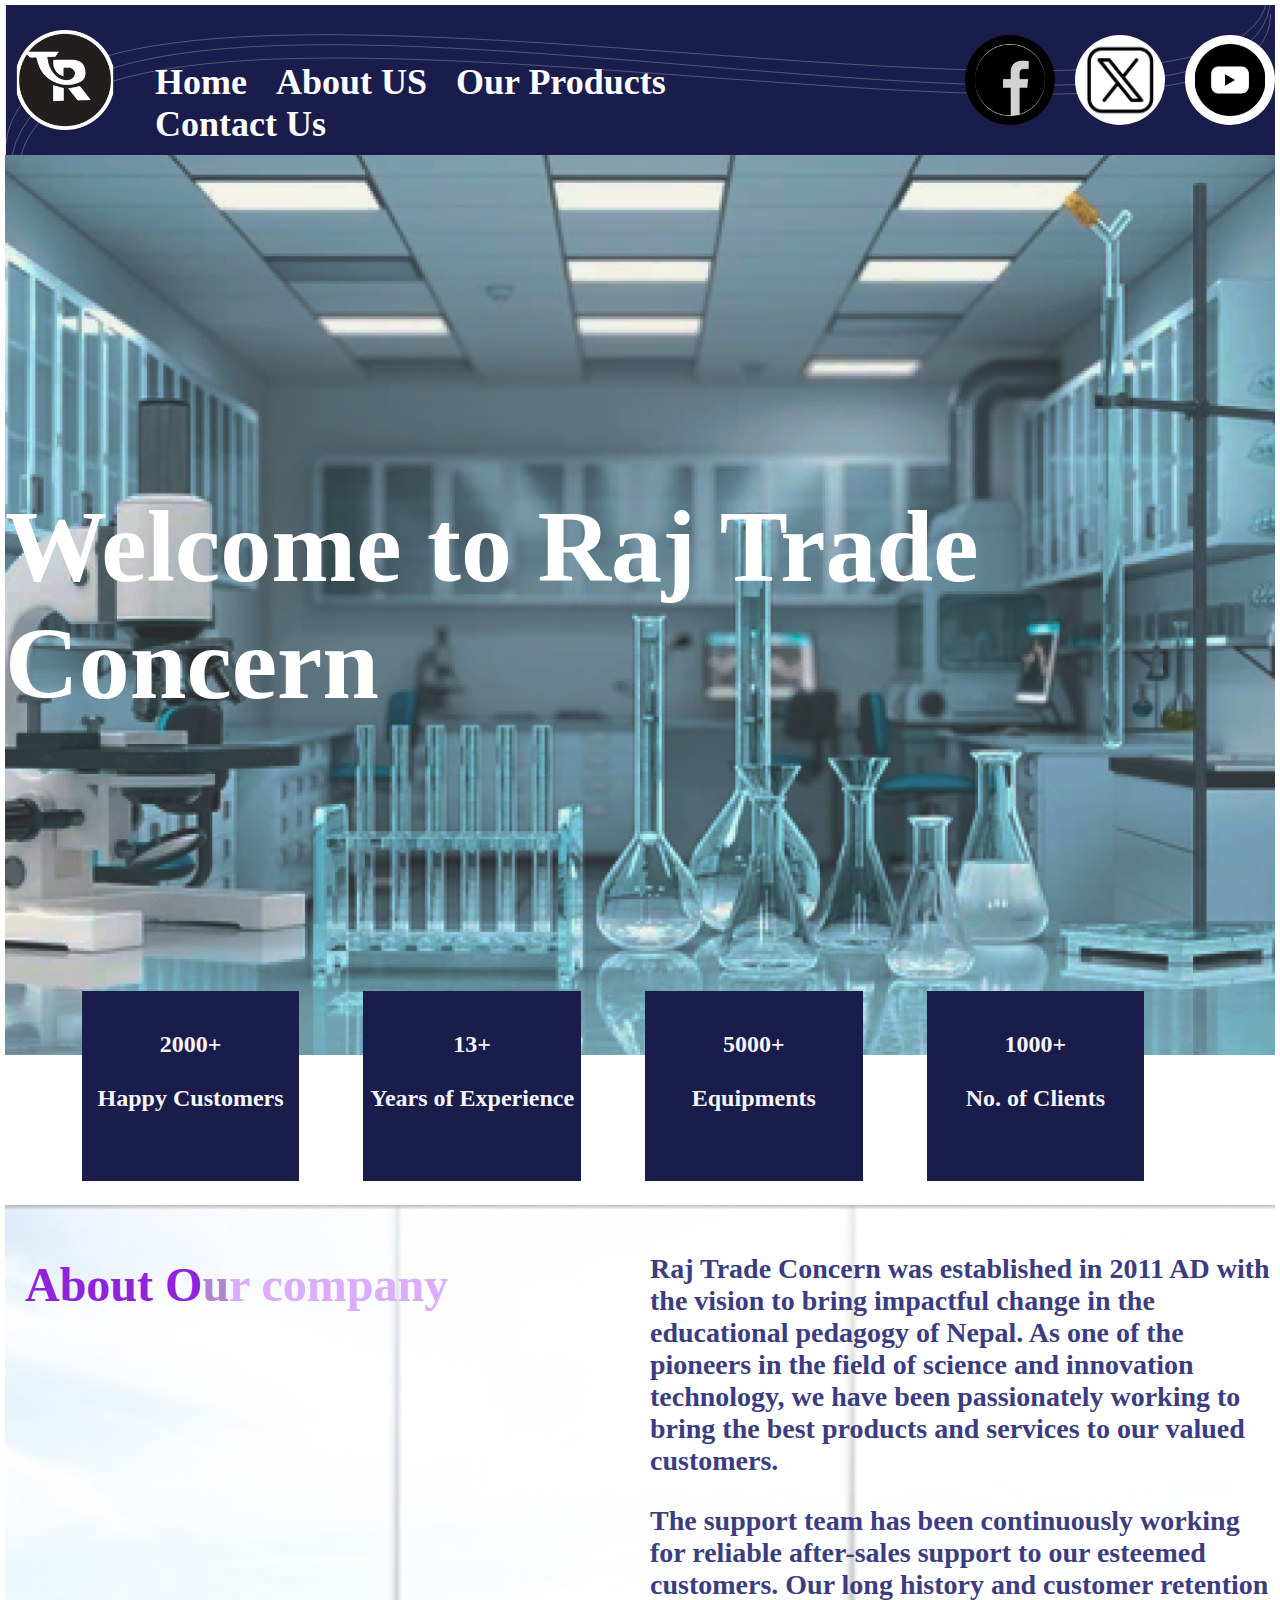
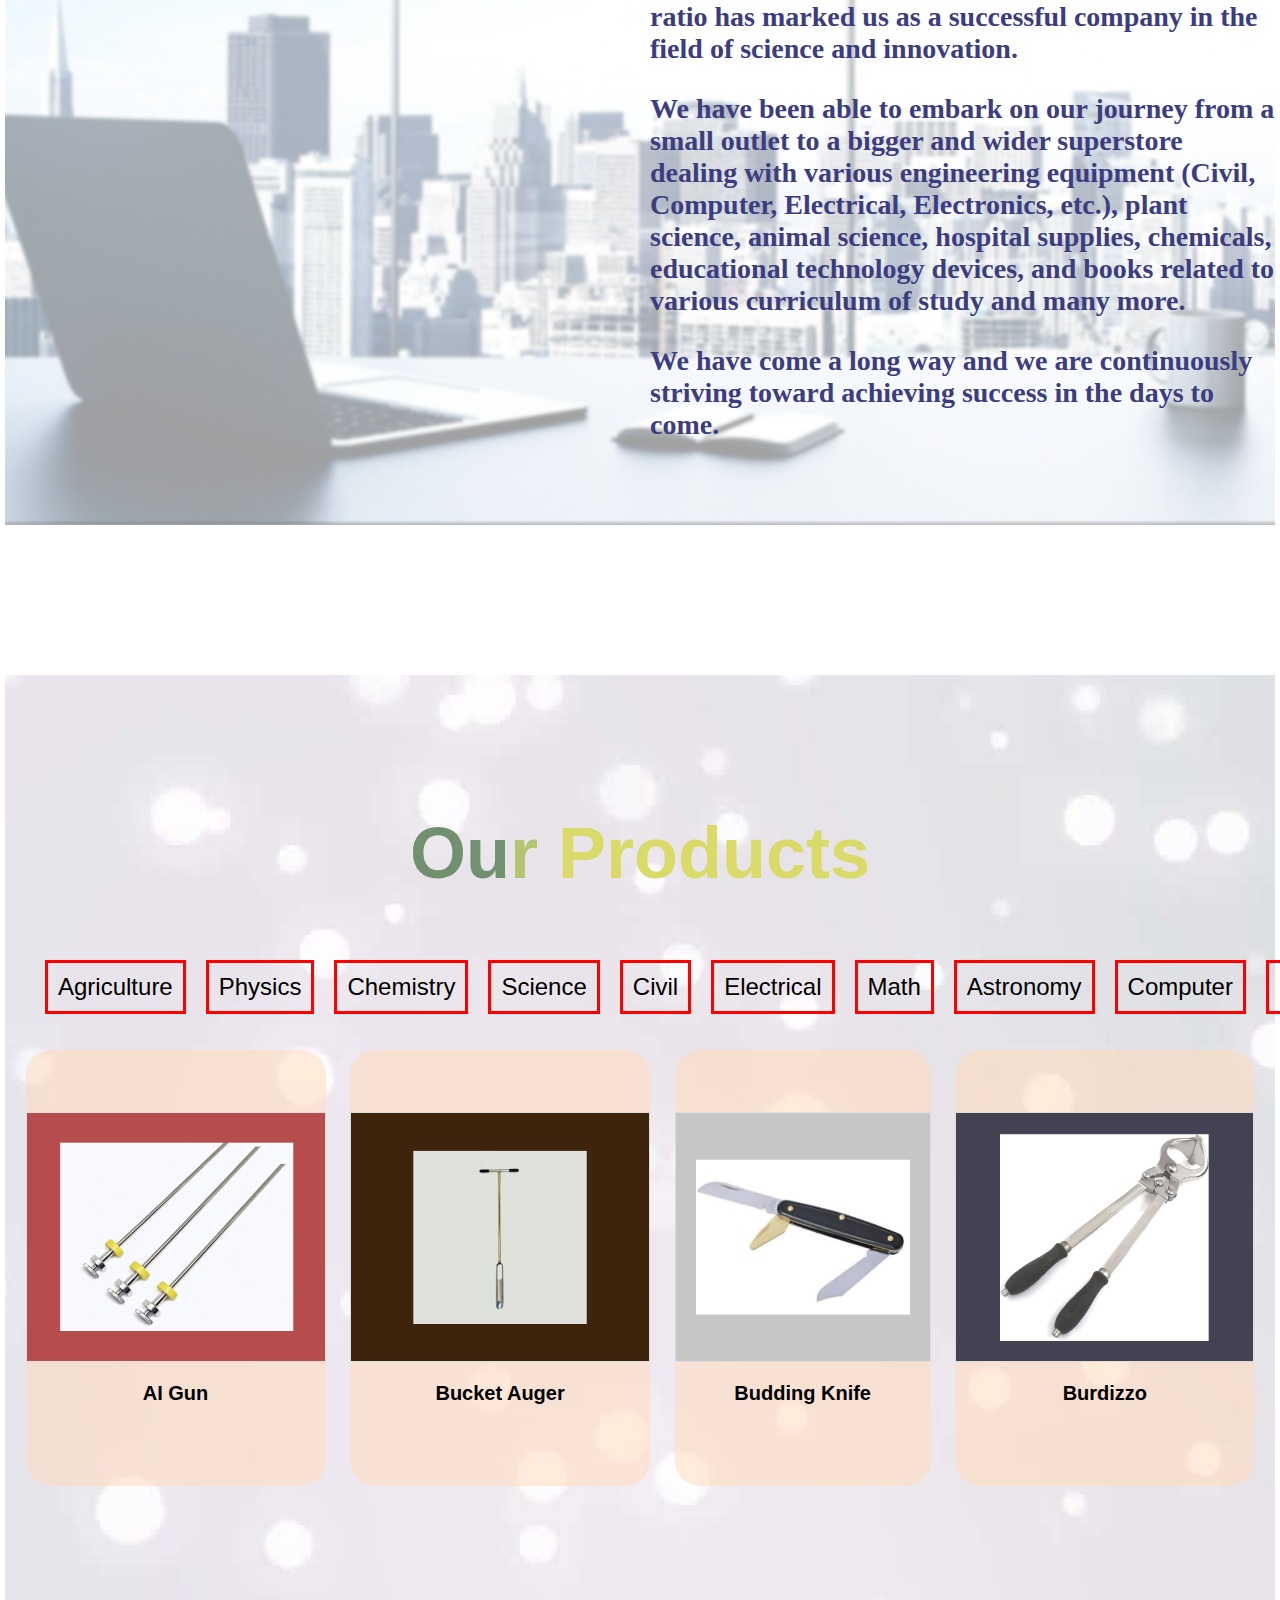
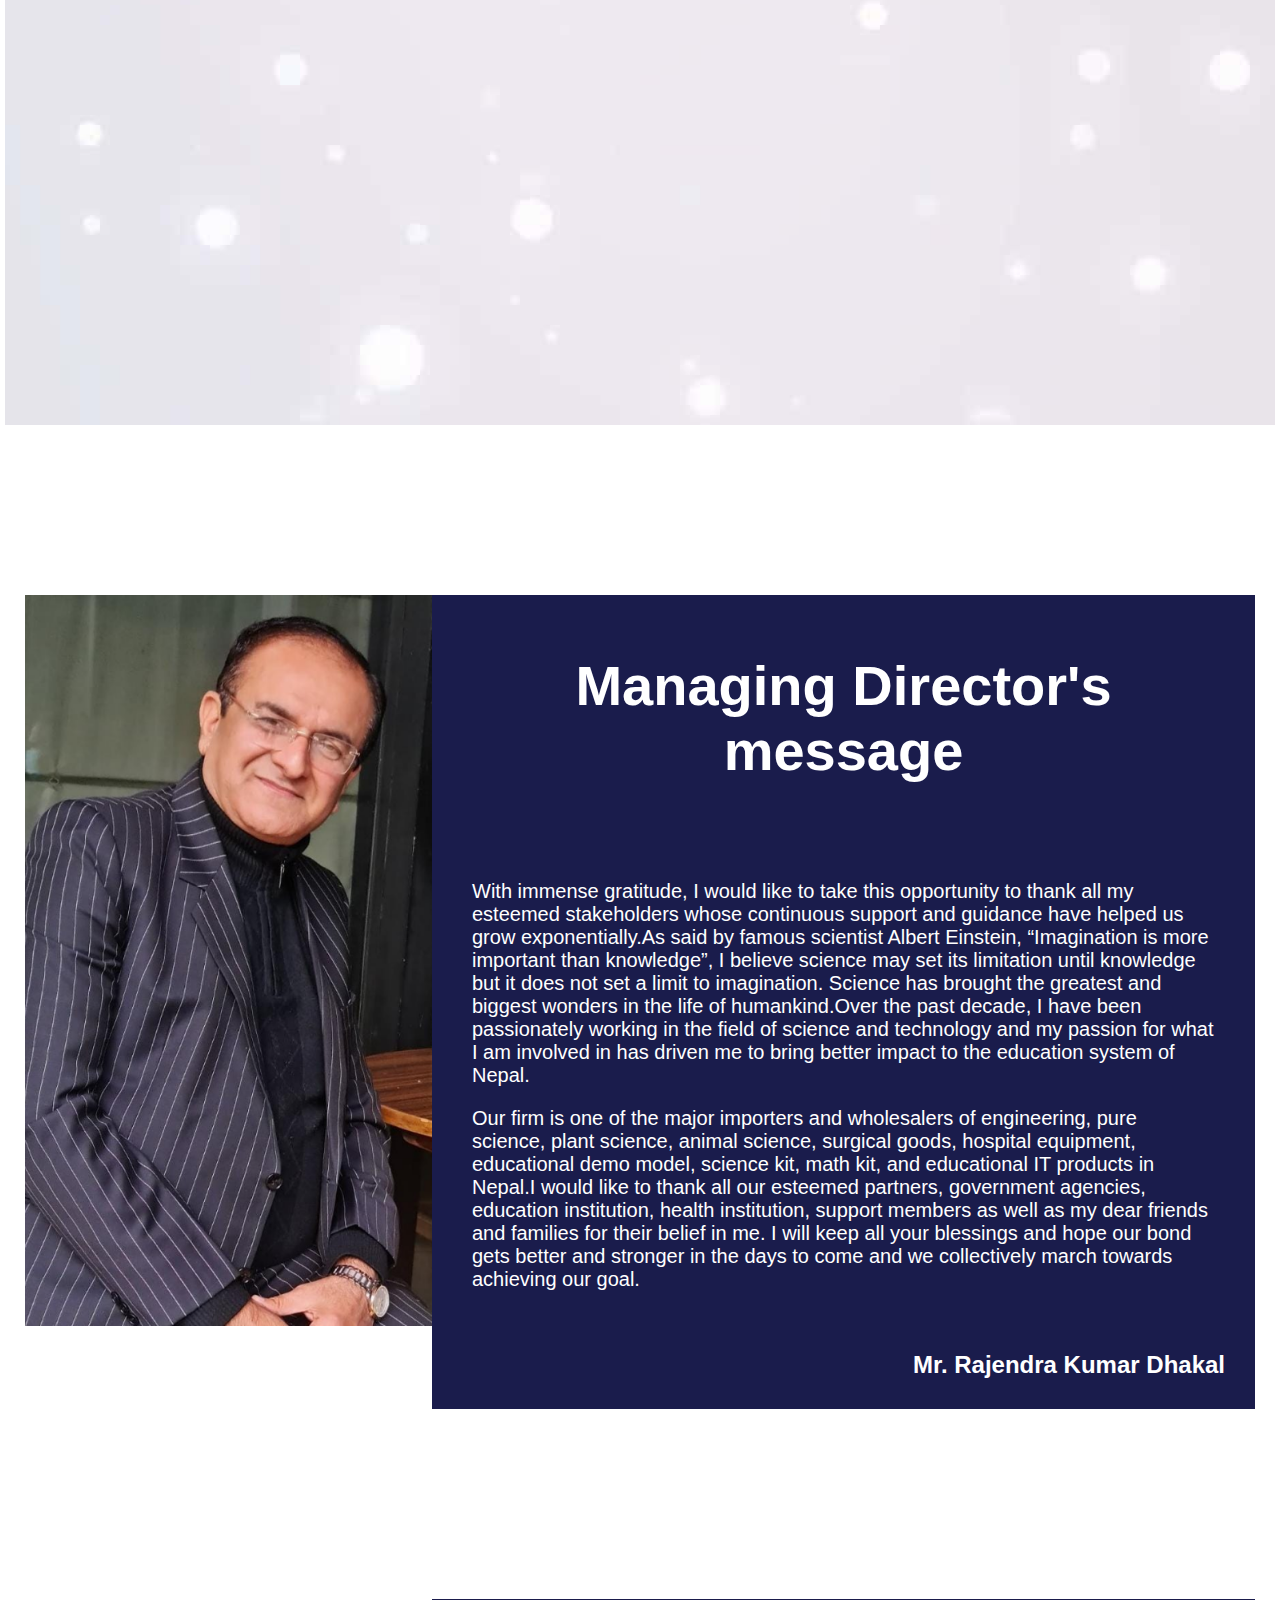
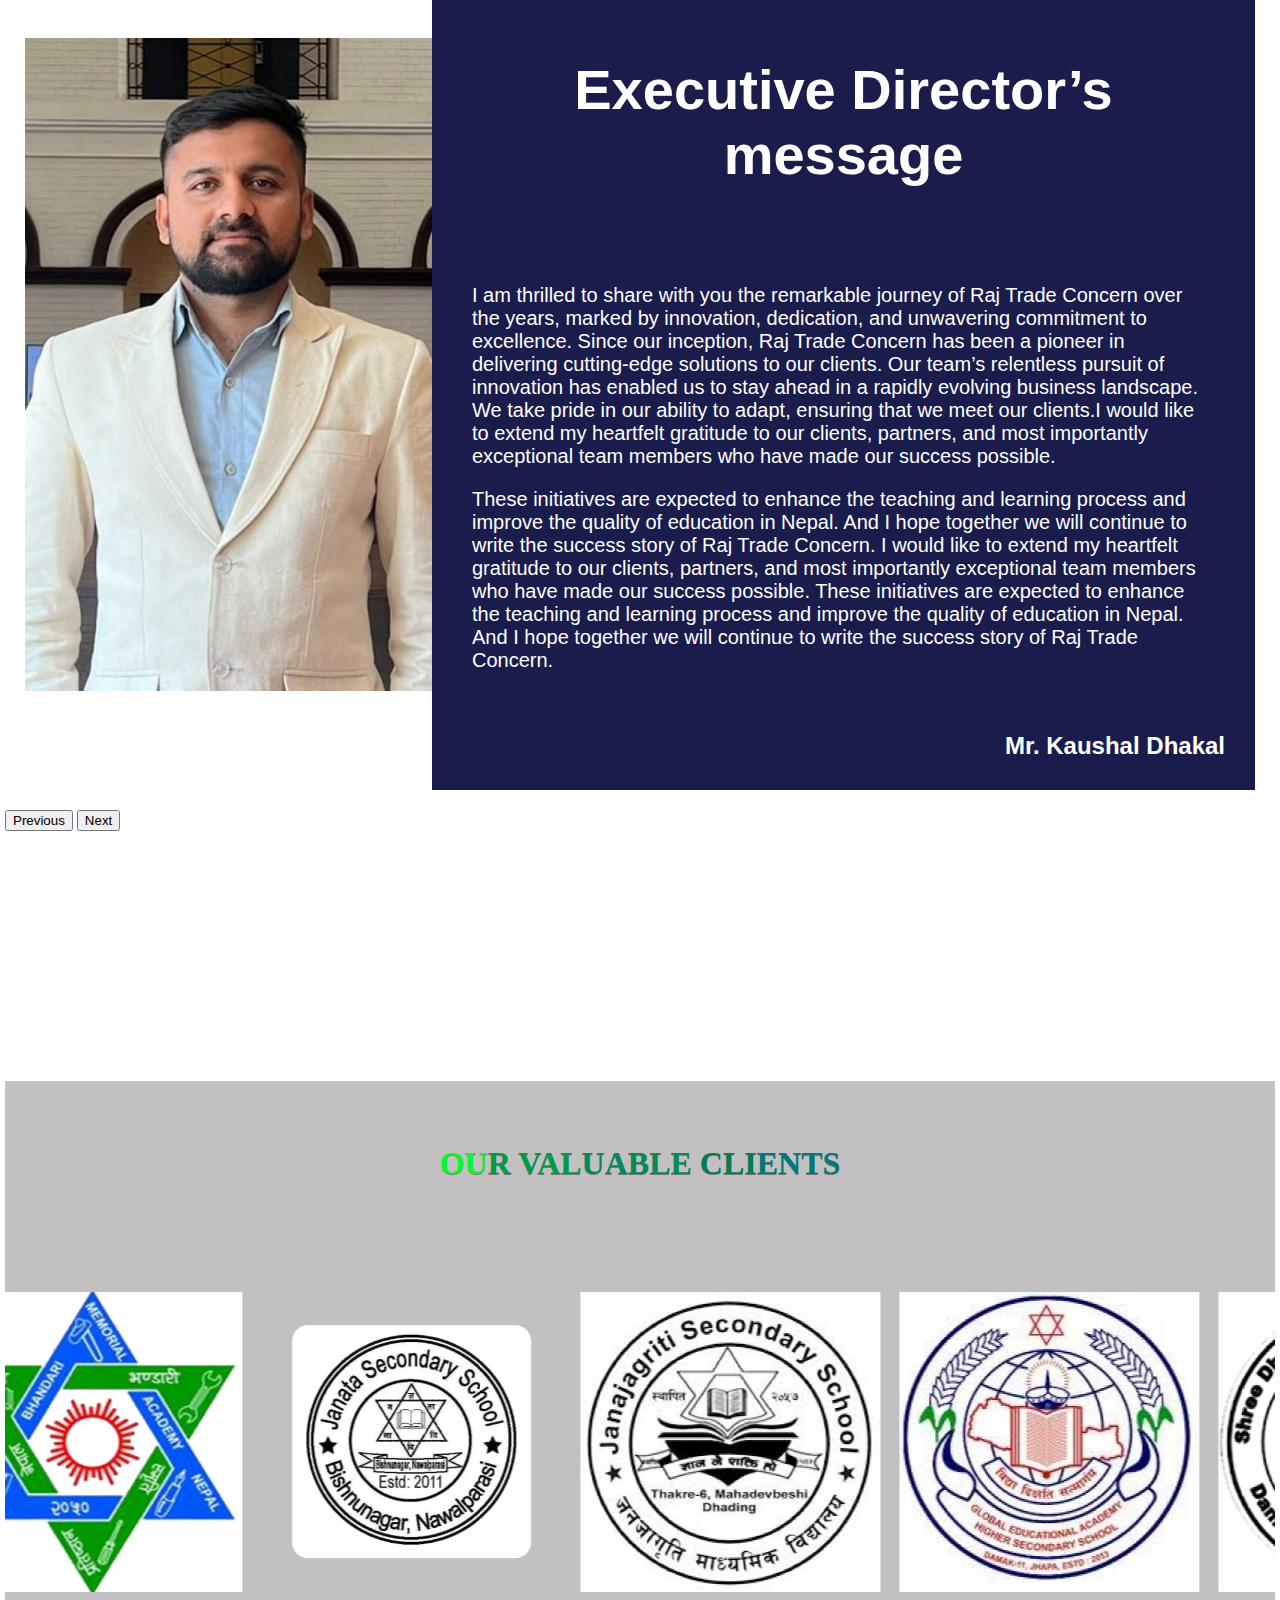
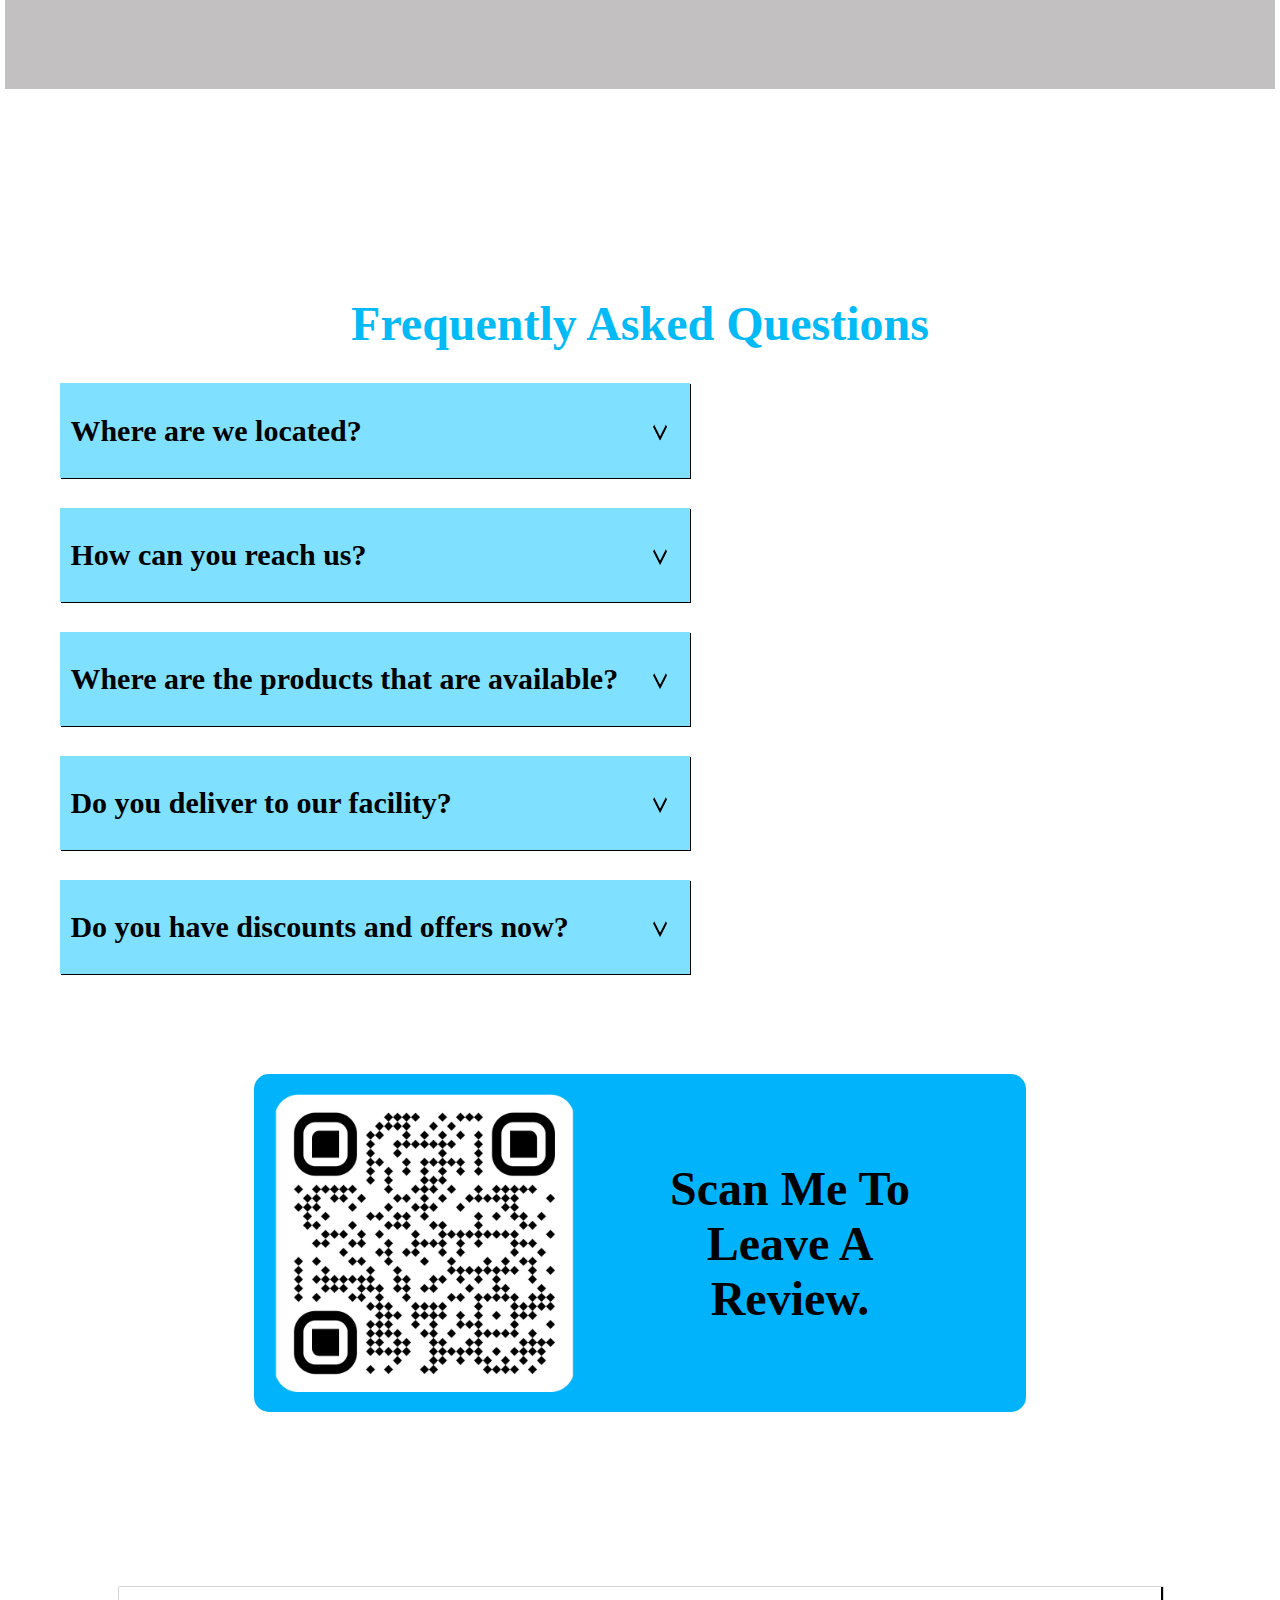
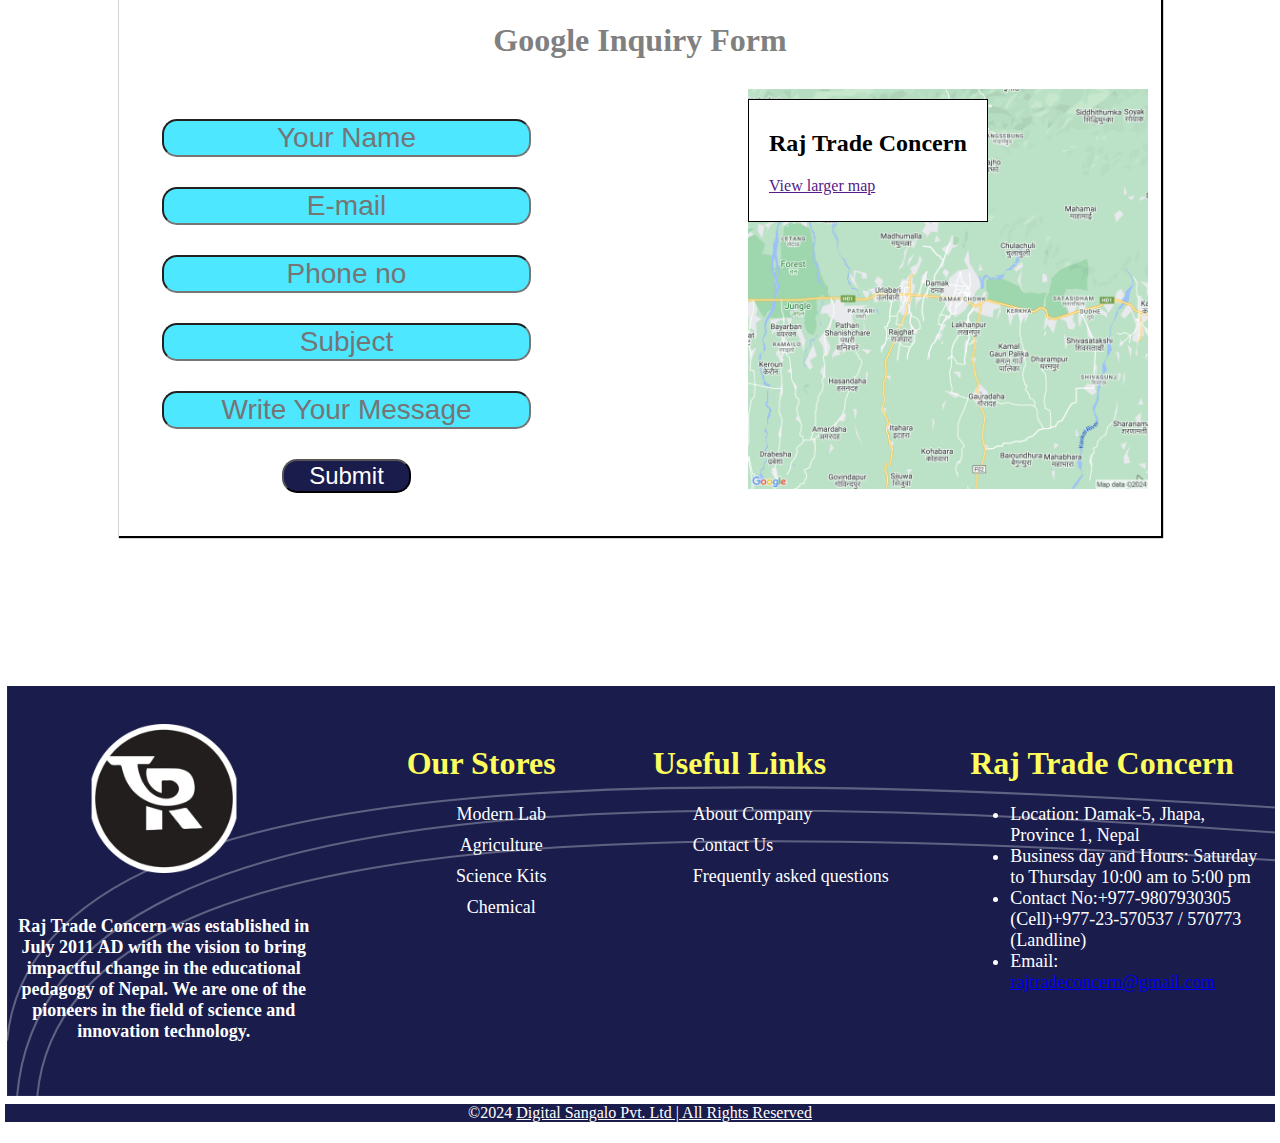
==== commit aee1ffac: "need resposive" ====
--- a/index1.html
+++ b/index1.html
@@ -289,26 +289,47 @@
 </div>
 
 <div class="footer-container">
-    <div class="footer-img">
-        <img src="/public/group-1.svg" alt="">
-    </div>
-    <div class="footer-block">
-        <img src="/public/about-icon@2x.png" alt="">
-        <p>Raj Trade Concern was established in July 2011 AD with the 
+        <div class="footer-section">
+            
+        <div class="footer-block">
+            <center><img src="/public/about-icon@2x.png" alt=""></center>
+            <p>Raj Trade Concern was established in July 2011 AD with the 
             vision to bring impactful change in the educational pedagogy of Nepal. 
             We are one of the pioneers in the field of science and innovation technology.
         </p>
     </div>
-    <div class="footer-block">
+    <div class="footer-block1">
         <h1>Our Stores</h1>
         <ul>
-            <li>Modern Lab</li>
-            <li>Agriculture</li>
-            <li>Science Kits</li>
-            <li>Chemical</li>
+            <li><a href="">Modern Lab</a></li>
+            <li><a href="">Agriculture</a></li>
+            <li><a href="">Science Kits</a></li>
+            <li><a href="">Chemical</a></li>
         </ul>
     </div>
-
+    <div class="footer-block2">
+        <h1>Useful Links</h1>
+        <ul>
+
+            <li><a href="">About Company</a></li>
+            <li><a href="">Contact Us</a></li>
+            <li><a href="">Frequently asked questions</a></li>
+        </ul>
+    </div>
+
+    <div class="footer-block3">
+        <h1>Raj Trade Concern</h1>
+        <ul>
+            <li>Location: Damak-5, Jhapa, Province 1, Nepal</li>
+            <li>Business day and Hours: Saturday to Thursday 10:00 am to 5:00 pm</li>
+            <li> Contact No:+977-9807930305 (Cell)+977-23-570537 / 570773 (Landline)</li>
+            <li>Email: <a href="mailto:rajtradeconcern@gmail.com" target="_blank">rajtradeconcern@gmail.com</a></li>
+        </ul>
+    </div>
+</div>
+<div class="copyright">
+    <p>©2024 <u>Digital Sangalo Pvt. Ltd | All Rights Reserved</u></p>
+</div>
 </div>
 </body>
 
--- a/style.css
+++ b/style.css
@@ -450,12 +450,60 @@
 
 .footer-container{
     margin-top: 150px;
-    width: 100%;
-}
-
-.footer-img img{
-    position: absolute;
-    height: max-content;
-    width: 100%;
-    z-index: 0;
-}
+    height:fit-content;
+    width: 100%;
+}
+
+
+.footer-section{
+    background-image: url("/public/group-1.svg");
+    background-size: cover;
+    color:white;
+    display: flex;
+    z-index: 1;
+}
+.footer-block3 h1,.footer-block2 h1,.footer-block1 h1{
+    font-size: 32px;
+    font-weight: 600;
+    color: rgb(254, 254, 92);
+}
+
+.footer-block,.footer-block1,.footer-block2,.footer-block3{
+    padding: 3% 1%;
+    width: 25%;
+    font-family: 'Times New Roman', Times, serif;
+    font-size: large;
+}
+
+.footer-block img{
+
+    width:150px;
+    margin-bottom:20px;
+}
+
+.footer-block p{
+    text-align: center;
+    font-weight: 600;
+}
+
+.footer-block1{
+    text-align: center;
+}
+
+.footer-block1 ul li,.footer-block2 ul li{
+    list-style-type: none;
+    margin: 10px 0;
+}
+
+.footer-block1 ul li a, .footer-block2 ul li a{
+    text-decoration: none;
+    color: white;
+}
+
+.copyright{
+    width: 100%;
+    background-color: #1a1c4c;
+    color: white;
+    margin-top:-10px ;
+    text-align: center;
+}